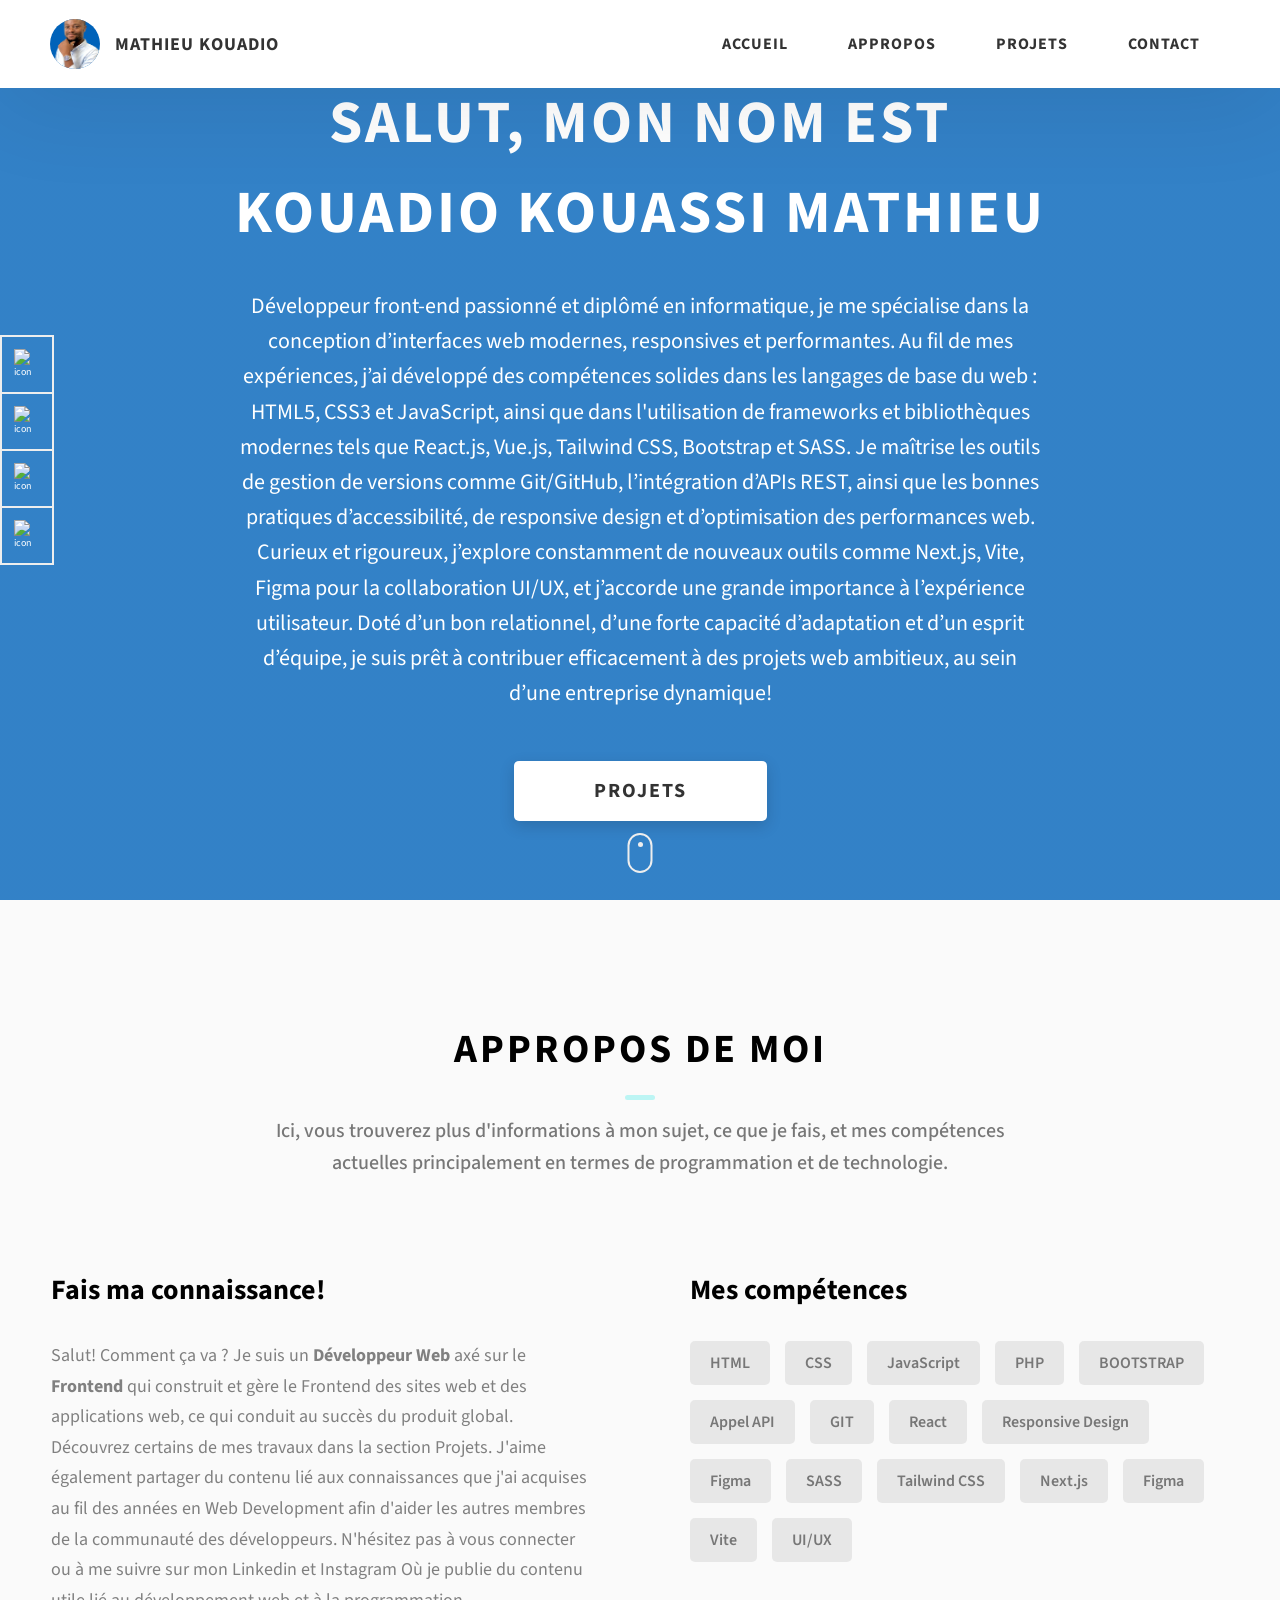
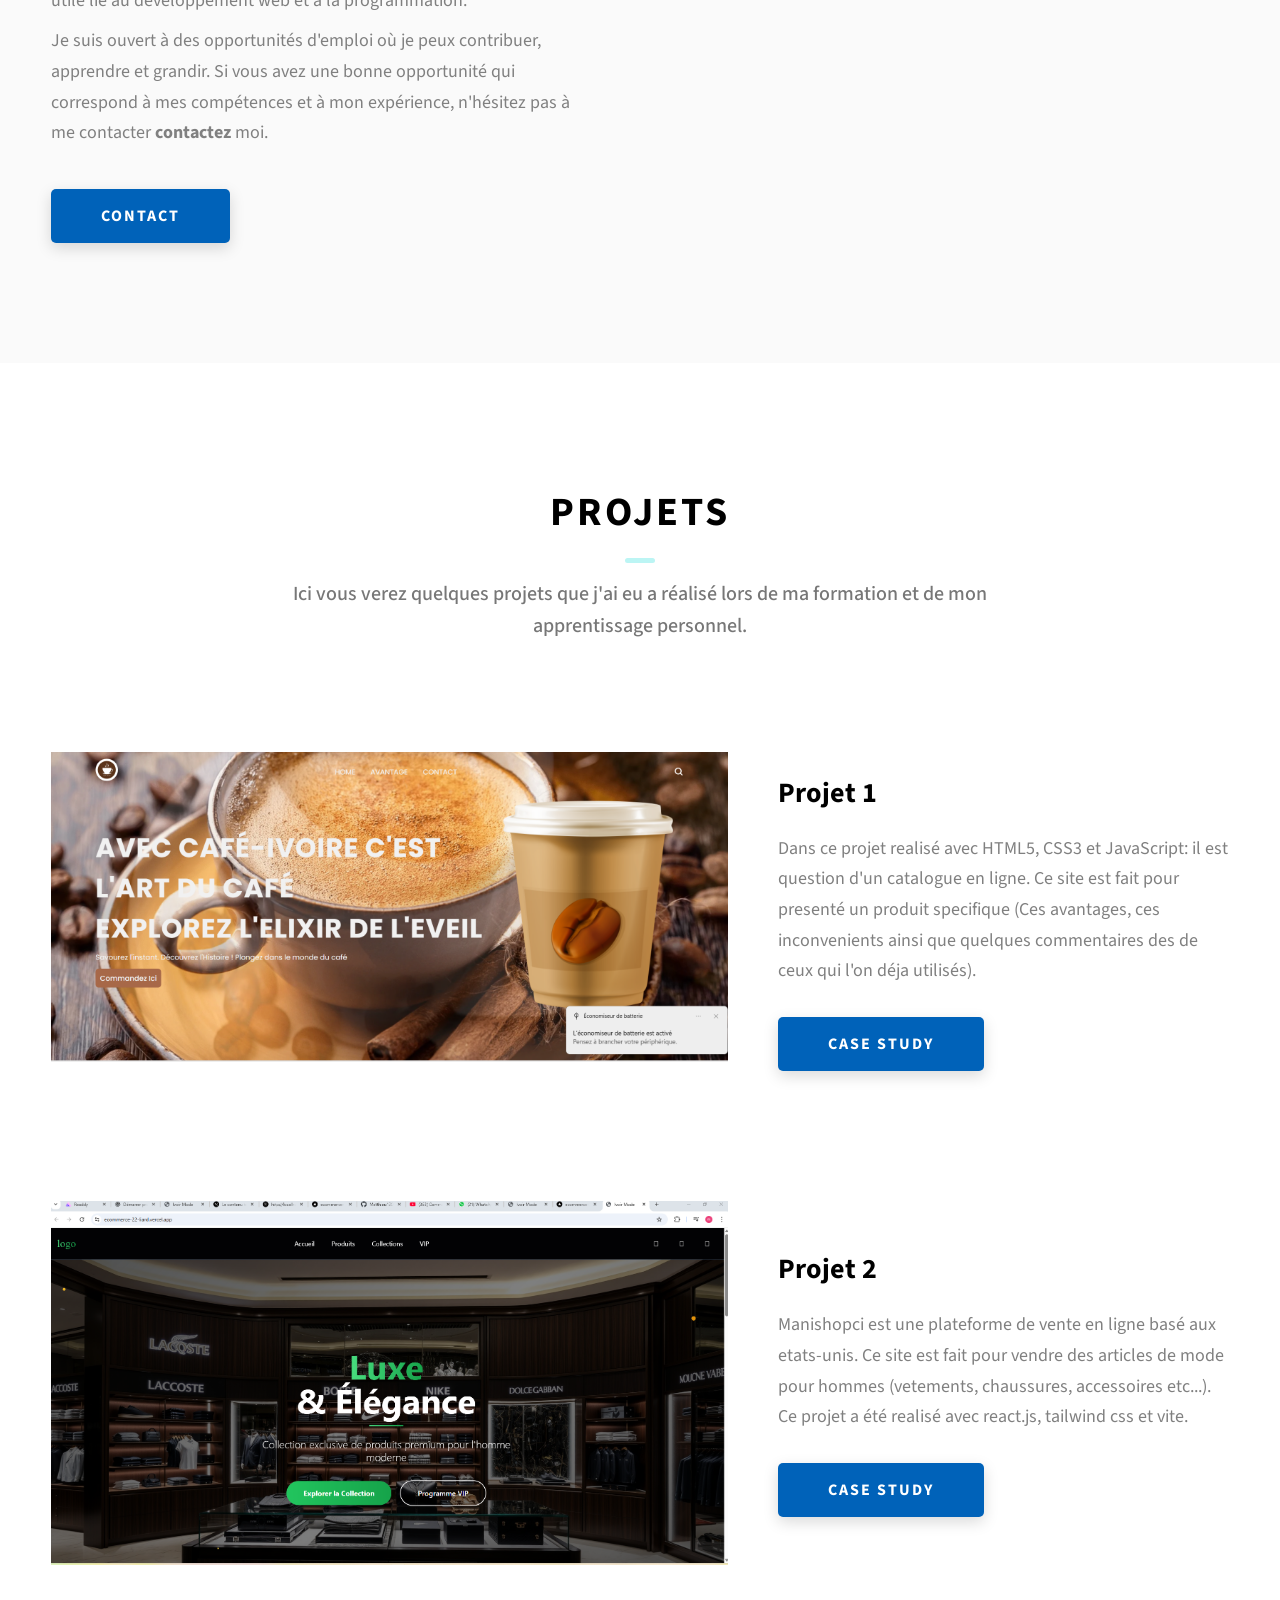
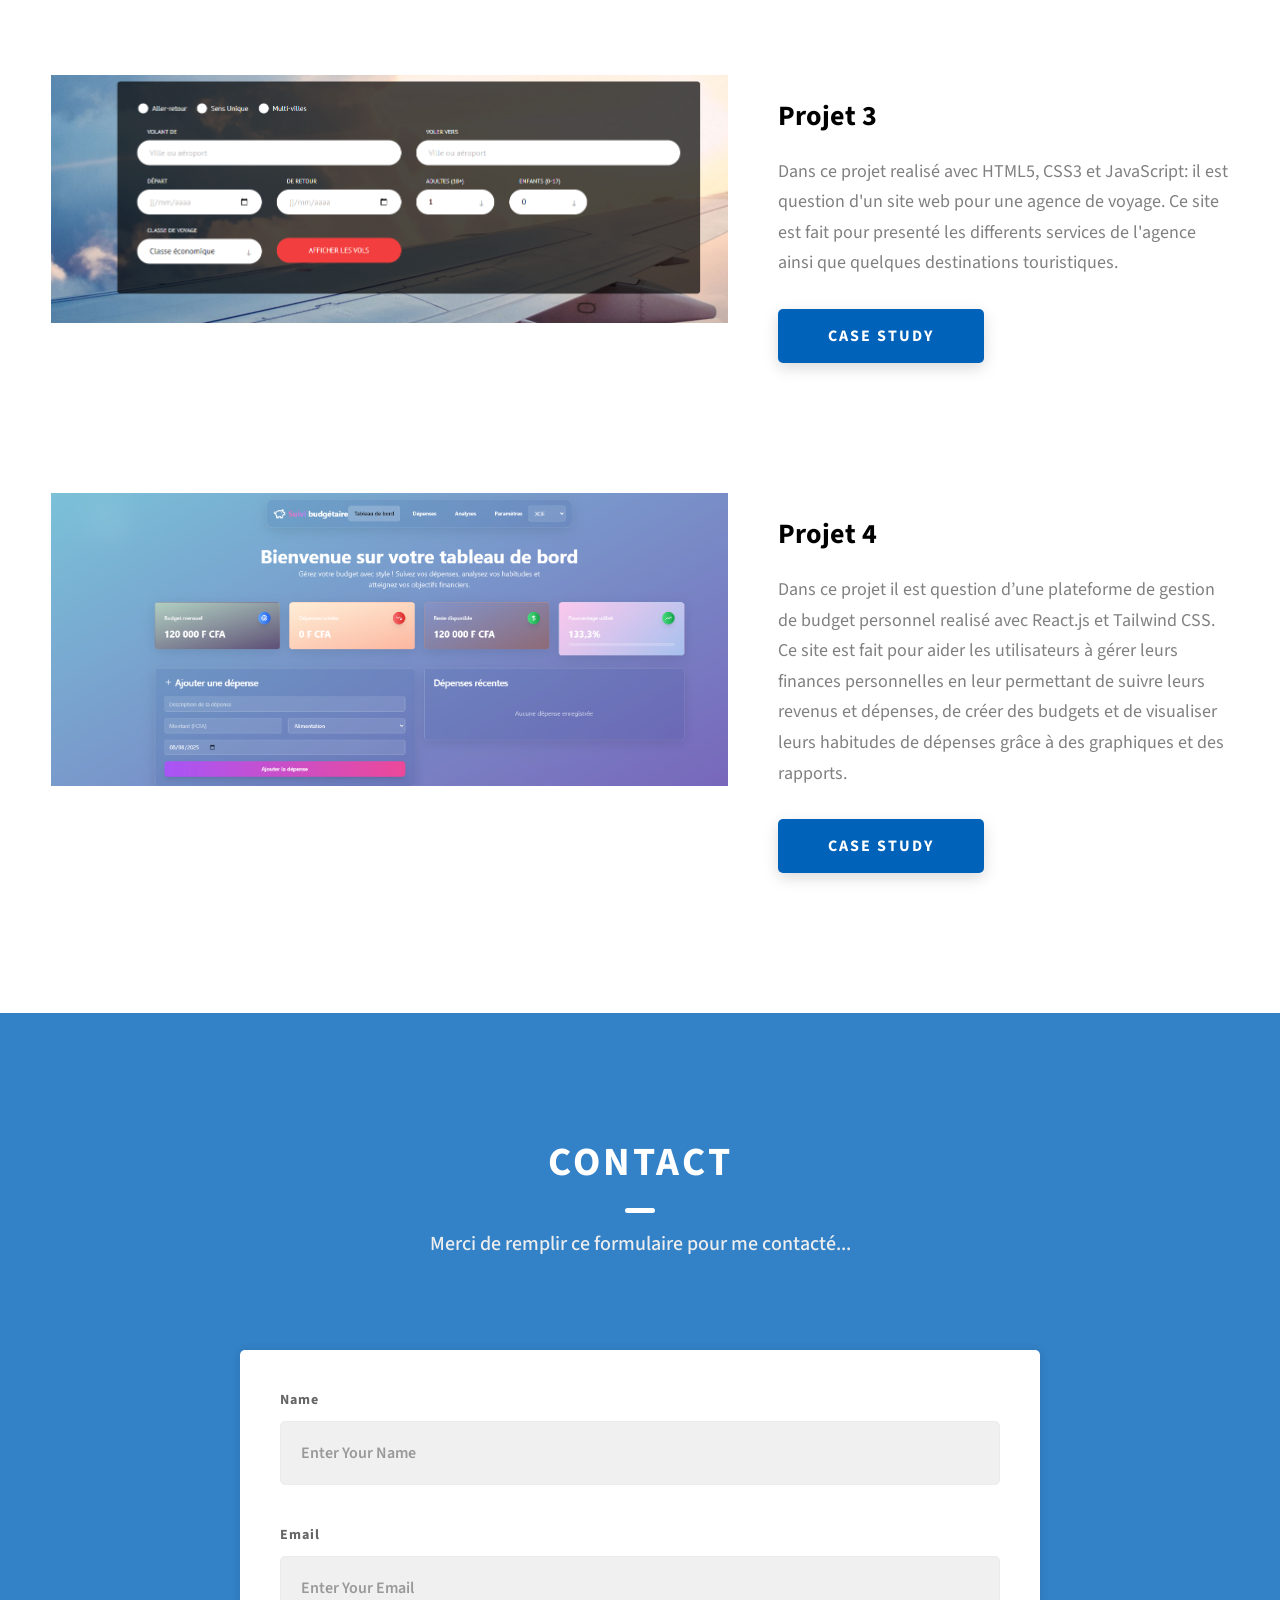
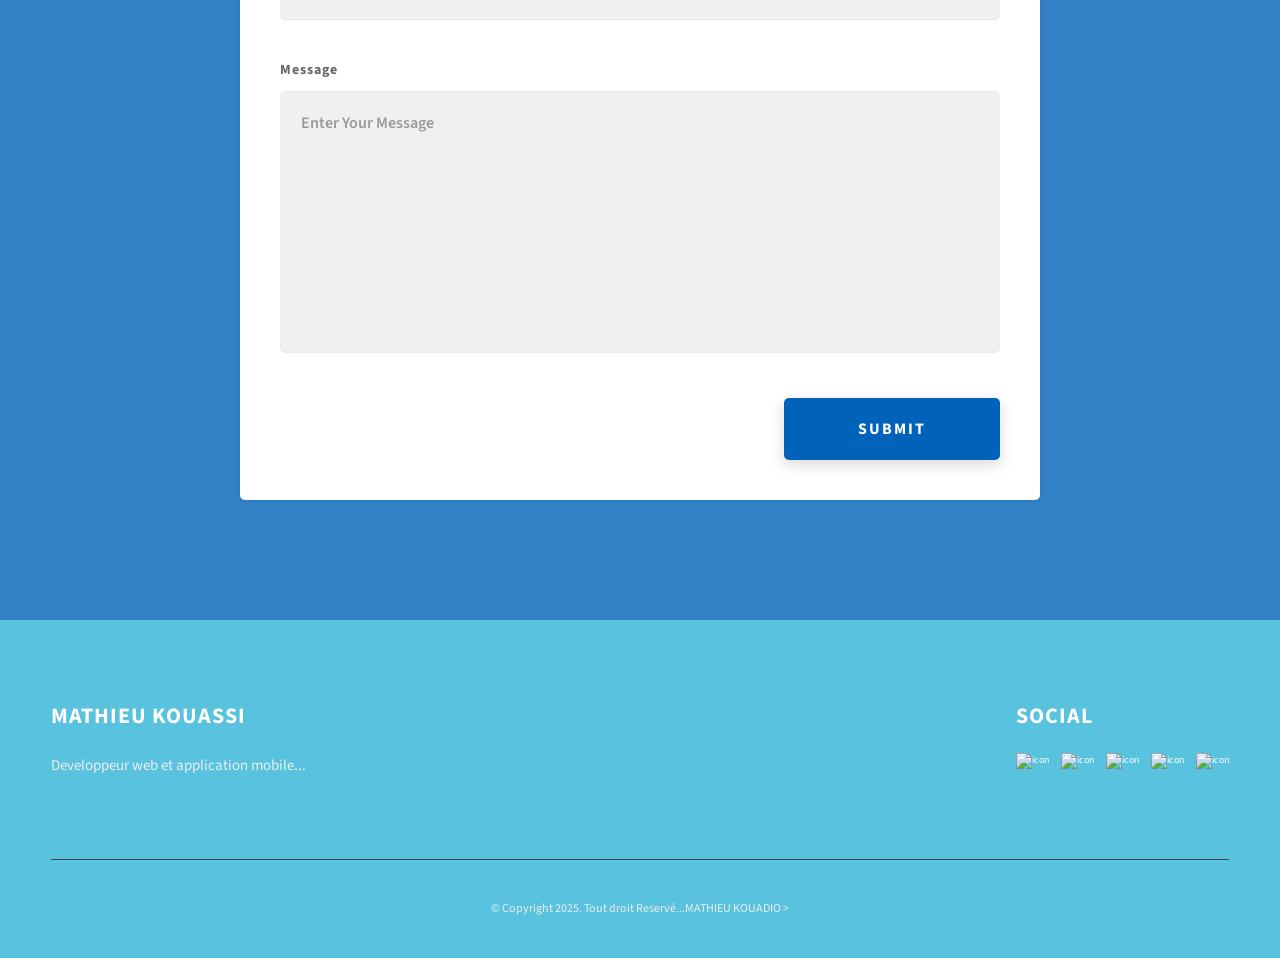
==== index.html @ bdaa878e "ajout de nouvelles images et modification du contenu des projets et du footer" ====
<!DOCTYPE html>
<html lang="en">
  <head>
    <meta charset="UTF-8" />
    <meta name="viewport" content="width=device-width, initial-scale=1.0" />
    <meta http-equiv="X-UA-Compatible" content="ie=edge" />
    <title>Mathieu Kouadio</title>
    <meta name="description" content="Portfolio Template for Developer" />

    <link rel="stylesheet" href="css/style.css" />

    <link rel="preconnect" href="https://fonts.googleapis.com" />
    <link rel="preconnect" href="https://fonts.gstatic.com" crossorigin />
    <link
      href="https://fonts.googleapis.com/css2?family=Source+Sans+Pro:wght@400;600;700;900&display=swap"
      rel="stylesheet"
    />
  </head>
  <body>
    <header class="header">
      <div class="header__content">
        <div class="header__logo-container">
          <div class="header__logo-img-cont">
            <img
              src="./assets/png/Mk.png"
              alt="Ram Maheshwari Logo Image"
              class="header__logo-img"
            />
          </div>
          <span class="header__logo-sub">Mathieu Kouadio</span>
        </div>
        <div class="header__main">
          <ul class="header__links">
            <li class="header__link-wrapper">
              <a href="./index.html" class="header__link"> Accueil </a>
            </li>
            <li class="header__link-wrapper">
              <a href="./index.html#about" class="header__link">Appropos </a>
            </li>
            <li class="header__link-wrapper">
              <a href="./index.html#projects" class="header__link"> Projets </a>
            </li>
            <li class="header__link-wrapper">
              <a href="./index.html#contact" class="header__link"> Contact </a>
            </li>
          </ul>
          <div class="header__main-ham-menu-cont">
            <img
              src="./assets/svg/ham-menu.svg"
              alt="hamburger menu"
              class="header__main-ham-menu"
            />
            <img
              src="./assets/svg/ham-menu-close.svg"
              alt="hamburger menu close"
              class="header__main-ham-menu-close d-none"
            />
          </div>
        </div>
      </div>
      <div class="header__sm-menu">
        <div class="header__sm-menu-content">
          <ul class="header__sm-menu-links">
            <li class="header__sm-menu-link">
              <a href="./index.html"> Accueil </a>
            </li>

            <li class="header__sm-menu-link">
              <a href="./index.html#about"> Appropos </a>
            </li>

            <li class="header__sm-menu-link">
              <a href="./index.html#projects"> Projets </a>
            </li>

            <li class="header__sm-menu-link">
              <a href="./index.html#contact"> Contact </a>
            </li>
          </ul>
        </div>
      </div>
    </header>
    <section class="home-hero">
      <div class="home-hero__content">
        <h1 class="heading-primary">
          Salut, mon nom est Kouadio Kouassi Mathieu
        </h1>
        <div class="home-hero__info">
          <p class="text-primary">
            Développeur front-end passionné et diplômé en informatique, je me
            spécialise dans la conception d’interfaces web modernes, responsives
            et performantes. Au fil de mes expériences, j’ai développé des
            compétences solides dans les langages de base du web : HTML5, CSS3
            et JavaScript, ainsi que dans l'utilisation de frameworks et
            bibliothèques modernes tels que React.js, Vue.js, Tailwind CSS,
            Bootstrap et SASS. Je maîtrise les outils de gestion de versions
            comme Git/GitHub, l’intégration d’APIs REST, ainsi que les bonnes
            pratiques d’accessibilité, de responsive design et d’optimisation
            des performances web. Curieux et rigoureux, j’explore constamment de
            nouveaux outils comme Next.js, Vite, Figma pour la collaboration
            UI/UX, et j’accorde une grande importance à l’expérience
            utilisateur. Doté d’un bon relationnel, d’une forte capacité
            d’adaptation et d’un esprit d’équipe, je suis prêt à contribuer
            efficacement à des projets web ambitieux, au sein d’une entreprise
            dynamique!
          </p>
        </div>
        <div class="home-hero__cta">
          <a href="./#projects" class="btn btn--bg">Projets</a>
        </div>
      </div>
      <!-- Partie compte réseau social -->
      <div class="home-hero__socials">
        <div class="home-hero__social">
          <a
            href="https://www.linkedin.com/in/mathieu-adou-035537237/"
            class="home-hero__social-icon-link"
          >
            <img
              src="./assets/png/linkedin-ico.png"
              alt="icon"
              class="home-hero__social-icon"
            />
          </a>
        </div>
        <div class="home-hero__social">
          <a
            href="https://github.com/Matthieu1205"
            class="home-hero__social-icon-link"
          >
            <img
              src="./assets/png/github-ico.png"
              alt="icon"
              class="home-hero__social-icon"
            />
          </a>
        </div>
        <div class="home-hero__social">
          <a
            href="http://www.youtube.com/@mathieuadou7737"
            class="home-hero__social-icon-link"
          >
            <img
              src="./assets/png/yt-ico.png"
              alt="icon"
              class="home-hero__social-icon"
            />
          </a>
        </div>
        <div class="home-hero__social">
          <a
            href="#"
            class="home-hero__social-icon-link home-hero__social-icon-link--bd-none"
          >
            <img
              src="./assets/png/insta-ico.png"
              alt="icon"
              class="home-hero__social-icon"
            />
          </a>
        </div>
      </div>
      <div class="home-hero__mouse-scroll-cont">
        <div class="mouse"></div>
      </div>
    </section>
    <section id="about" class="about sec-pad">
      <div class="main-container">
        <h2 class="heading heading-sec heading-sec__mb-med">
          <span class="heading-sec__main">Appropos de moi</span>
          <span class="heading-sec__sub">
            Ici, vous trouverez plus d'informations à mon sujet, ce que je fais,
            et mes compétences actuelles principalement en termes de
            programmation et de technologie.
          </span>
        </h2>
        <div class="about__content">
          <div class="about__content-main">
            <h3 class="about__content-title">Fais ma connaissance!</h3>
            <div class="about__content-details">
              <p class="about__content-details-para">
                Salut! Comment ça va ? Je suis un
                <strong>Développeur Web</strong> axé sur le
                <strong>Frontend</strong> qui construit et gère le Frontend des
                sites web et des applications web, ce qui conduit au succès du
                produit global. Découvrez certains de mes travaux dans la
                section Projets. J'aime également partager du contenu lié aux
                connaissances que j'ai acquises au fil des années en Web
                Development afin d'aider les autres membres de la communauté des
                développeurs. N'hésitez pas à vous connecter ou à me suivre sur
                mon Linkedin et Instagram Où je publie du contenu utile lié au
                développement web et à la programmation.
              </p>
              <p class="about__content-details-para">
                Je suis ouvert à des opportunités d'emploi où je peux
                contribuer, apprendre et grandir. Si vous avez une bonne
                opportunité qui correspond à mes compétences et à mon
                expérience, n'hésitez pas à me contacter
                <strong>contactez</strong> moi.
              </p>
            </div>
            <a href="./#contact" class="btn btn--med btn--theme dynamicBgClr"
              >Contact</a
            >
          </div>
          <div class="about__content-skills">
            <h3 class="about__content-title">Mes compétences</h3>
            <div class="skills">
              <div class="skills__skill">HTML</div>
              <div class="skills__skill">CSS</div>
              <div class="skills__skill">JavaScript</div>
              <div class="skills__skill">PHP</div>
              <div class="skills__skill">BOOTSTRAP</div>
              <div class="skills__skill">Appel API</div>
              <div class="skills__skill">GIT</div>
              <div class="skills__skill">React</div>
              <div class="skills__skill">Responsive Design</div>
              <div class="skills__skill">Figma</div>
              <div class="skills__skill">SASS</div>
              <div class="skills__skill">Tailwind CSS</div>
              <div class="skills__skill">Next.js</div>
              <div class="skills__skill">Figma</div>
              <div class="skills__skill">Vite</div>
              <div class="skills__skill">UI/UX</div>
            </div>
          </div>
        </div>
      </div>
    </section>
    <section id="projects" class="projects sec-pad">
      <div class="main-container">
        <h2 class="heading heading-sec heading-sec__mb-bg">
          <span class="heading-sec__main">Projets</span>
          <span class="heading-sec__sub">
            Ici vous verez quelques projets que j'ai eu a réalisé lors de ma
            formation et de mon <br />
            apprentissage personnel.
          </span>
        </h2>

        <div class="projects__content">
          <div class="projects__row">
            <div class="projects__row-img-cont">
              <img
                src="./assets/jpeg/img2.jpeg.png"
                alt="Software Screenshot"
                class="projects__row-img"
                loading="lazy"
              />
            </div>
            <div class="projects__row-content">
              <h3 class="projects__row-content-title">Projet 1</h3>
              <p class="projects__row-content-desc">
                Dans ce projet realisé avec HTML5, CSS3 et JavaScript: il est
                question d'un catalogue en ligne. Ce site est fait pour presenté
                un produit specifique (Ces avantages, ces inconvenients ainsi
                que quelques commentaires des de ceux qui l'on déja utilisés).
              </p>
              <a
                href="./project-1.html"
                class="btn btn--med btn--theme dynamicBgClr"
                target="_blank"
                >Case Study</a
              >
            </div>
          </div>
          <div class="projects__row">
            <div class="projects__row-img-cont">
              <img
                src="./assets/jpeg/img4.jpeg.png"
                alt="Software Screenshot"
                class="projects__row-img"
                loading="lazy"
              />
            </div>
            <div class="projects__row-content">
              <h3 class="projects__row-content-title">Projet 2</h3>
              <p class="projects__row-content-desc">
                Manishopci est une plateforme de vente en ligne basé aux
                etats-unis. Ce site est fait pour vendre des articles de mode
                pour hommes (vetements, chaussures, accessoires etc...). Ce
                projet a été realisé avec react.js, tailwind css et vite.
              </p>
              <a
                href="./project-2.html"
                class="btn btn--med btn--theme dynamicBgClr"
                target="_blank"
                >Case Study</a
              >
            </div>
          </div>
          <div class="projects__row">
            <div class="projects__row-img-cont">
              <img
                src="./assets/jpeg/img6.jpeg.png"
                alt="Software Screenshot"
                class="projects__row-img"
                loading="lazy"
              />
            </div>
            <div class="projects__row-content">
              <h3 class="projects__row-content-title">Projet 3</h3>
              <p class="projects__row-content-desc">
                Dans ce projet realisé avec HTML5, CSS3 et JavaScript: il est
                question d'un site web pour une agence de voyage. Ce site est
                fait pour presenté les differents services de l'agence ainsi que
                quelques destinations touristiques.
              </p>
              <a
                href="./project-3.html"
                class="btn btn--med btn--theme dynamicBgClr"
                target="_blank"
                >Case Study</a
              >
            </div>
          </div>
          <div class="projects__row">
            <div class="projects__row-img-cont">
              <img
                src="./assets/jpeg/img3.jpeg.png"
                alt="Software Screenshot"
                class="projects__row-img"
                loading="lazy"
              />
            </div>
            <div class="projects__row-content">
              <h3 class="projects__row-content-title">Projet 4</h3>
              <p class="projects__row-content-desc">
                Dans ce projet il est question d’une plateforme de gestion de
                budget personnel realisé avec React.js et Tailwind CSS. Ce site
                est fait pour aider les utilisateurs à gérer leurs finances
                personnelles en leur permettant de suivre leurs revenus et
                dépenses, de créer des budgets et de visualiser leurs habitudes
                de dépenses grâce à des graphiques et des rapports.
              </p>
              <a
                href="./project-3.html"
                class="btn btn--med btn--theme dynamicBgClr"
                target="_blank"
                >Case Study</a
              >
            </div>
          </div>
        </div>
      </div>
    </section>
    <section id="contact" class="contact sec-pad dynamicBg">
      <div class="main-container">
        <h2 class="heading heading-sec heading-sec__mb-med">
          <span class="heading-sec__main heading-sec__main--lt">Contact</span>
          <span class="heading-sec__sub heading-sec__sub--lt">
            Merci de remplir ce formulaire pour me contacté...
          </span>
        </h2>
        <div class="contact__form-container">
          <form action="#" class="contact__form">
            <div class="contact__form-field">
              <label class="contact__form-label" for="name">Name</label>
              <input
                required
                placeholder="Enter Your Name"
                type="text"
                class="contact__form-input"
                name="name"
                id="name"
              />
            </div>
            <div class="contact__form-field">
              <label class="contact__form-label" for="email">Email</label>
              <input
                required
                placeholder="Enter Your Email"
                type="text"
                class="contact__form-input"
                name="email"
                id="email"
              />
            </div>
            <div class="contact__form-field">
              <label class="contact__form-label" for="message">Message</label>
              <textarea
                required
                cols="30"
                rows="10"
                class="contact__form-input"
                placeholder="Enter Your Message"
                name="message"
                id="message"
              ></textarea>
            </div>
            <button type="submit" class="btn btn--theme contact__btn">
              Submit
            </button>
          </form>
        </div>
      </div>
    </section>
    <footer class="main-footer">
      <div class="main-container">
        <div class="main-footer__upper">
          <div class="main-footer__row main-footer__row-1">
            <h2 class="heading heading-sm main-footer__heading-sm">
              <span>Social</span>
            </h2>
            <div class="main-footer__social-cont">
              <a
                target="_blank"
                rel="noreferrer"
                href="https://www.linkedin.com/in/mathieu-adou-035537237/"
              >
                <img
                  class="main-footer__icon"
                  src="./assets/png/linkedin-ico.png"
                  alt="icon"
                />
              </a>
              <a
                target="_blank"
                rel="noreferrer"
                href="https://github.com/Matthieu1205"
              >
                <img
                  class="main-footer__icon"
                  src="./assets/png/github-ico.png"
                  alt="icon"
                />
              </a>
              <a target="_blank" rel="noreferrer" href="#">
                <img
                  class="main-footer__icon"
                  src="./assets/png/twitter-ico.png"
                  alt="icon"
                />
              </a>
              <a target="_blank" rel="noreferrer" href="#">
                <img
                  class="main-footer__icon"
                  src="./assets/png/yt-ico.png"
                  alt="icon"
                />
              </a>
              <a target="_blank" rel="noreferrer" href="#">
                <img
                  class="main-footer__icon main-footer__icon--mr-none"
                  src="./assets/png/insta-ico.png"
                  alt="icon"
                />
              </a>
            </div>
          </div>
          <div class="main-footer__row main-footer__row-2">
            <h4 class="heading heading-sm text-lt">Mathieu Kouassi</h4>
            <p class="main-footer__short-desc">
              Developpeur web et application mobile...
            </p>
          </div>
        </div>

        <!-- If you give me some credit or shoutout here by linking to my website, then it will be a big thing for me and will help me a lot :) -->
        <div class="main-footer__lower">
          &copy; Copyright 2025. Tout droit Reservé...MATHIEU KOUADIO >
        </div>
      </div>
    </footer>

    <script src="./index.js"></script>
  </body>
</html>
---- css/style.css ----
/*
0 - 600px:      Phone
600 - 900px:    Tablet portrait
900 - 1200px:   Tablet landscape
[1200 - 1800] is where our normal styles apply
1800px + :      Big desktop
$breakpoint arguement choices:
- phone
- tab-port
- tab-land
- big-desktop

Inside media queries 1em is always 16px i.e 1em = 16px at every screen size only inside media queries
*/
*,
*::after,
*::before {
  margin: 0;
  padding: 0;
  box-sizing: inherit;
  font-family: inherit;
}

html {
  font-size: 62.5%;
  scroll-behavior: smooth;
}
@media only screen and (max-width: 75em) {
  html {
    font-size: 59%;
  }
}
@media only screen and (max-width: 56.25em) {
  html {
    font-size: 56%;
  }
}
@media only screen and (min-width: 112.5em) {
  html {
    font-size: 65%;
  }
}

body {
  box-sizing: border-box;
  position: relative;
  line-height: 1.5;
  font-family: sans-serif;
  overflow-x: hidden;
  overflow-y: scroll;
  font-family: "Source Sans Pro", sans-serif;
}

a {
  text-decoration: none;
  color: inherit;
}

li {
  list-style: none;
}

input:focus,
button:focus,
a:focus,
textarea:focus {
  outline: none;
}

button {
  border: none;
  cursor: pointer;
}

textarea {
  resize: none;
}

.heading-primary {
  font-size: 6rem;
  text-transform: uppercase;
  letter-spacing: 3px;
  text-align: center;
}
@media only screen and (max-width: 37.5em) {
  .heading-primary {
    font-size: 4.5rem;
  }
}

.heading-sec__mb-bg {
  margin-bottom: 11rem;
}
@media only screen and (max-width: 56.25em) {
  .heading-sec__mb-bg {
    margin-bottom: 8rem;
  }
}

.heading-sec__mb-med {
  margin-bottom: 9rem;
}
@media only screen and (max-width: 56.25em) {
  .heading-sec__mb-med {
    margin-bottom: 8rem;
  }
}

.heading-sec__main {
  display: block;
  font-size: 4rem;
  text-transform: uppercase;
  letter-spacing: 1px;
  letter-spacing: 3px;
  text-align: center;
  margin-bottom: 3.5rem;
  position: relative;
}
.heading-sec__main--lt {
  color: #fff;
}
.heading-sec__main--lt::after {
  content: "";
  background: #fff !important;
}
.heading-sec__main::after {
  content: "";
  position: absolute;
  top: calc(100% + 1.5rem);
  height: 5px;
  width: 3rem;
  background: #bcf5f4;
  left: 50%;
  transform: translateX(-50%);
  border-radius: 5px;
}
@media only screen and (max-width: 37.5em) {
  .heading-sec__main::after {
    top: calc(100% + 1.2rem);
  }
}

.heading-sec__sub {
  display: block;
  text-align: center;
  color: #777;
  font-size: 2rem;
  font-weight: 500;
  max-width: 80rem;
  margin: auto;
  line-height: 1.6;
}
@media only screen and (max-width: 37.5em) {
  .heading-sec__sub {
    font-size: 1.8rem;
  }
}
.heading-sec__sub--lt {
  color: #eee;
}

.heading-sm {
  font-size: 2.2rem;
  text-transform: uppercase;
  letter-spacing: 1px;
}

.main-container {
  max-width: 120rem;
  margin: auto;
  width: 92%;
}

.btn {
  background: #fff;
  color: #333;
  text-transform: uppercase;
  letter-spacing: 2px;
  display: inline-block;
  font-weight: 700;
  border-radius: 5px;
  box-shadow: 0 5px 15px 0 rgba(0, 0, 0, 0.15);
  transition: transform 0.3s;
}
.btn:hover {
  transform: translateY(-3px);
}
.btn--bg {
  padding: 1.5rem 8rem;
  font-size: 2rem;
}
.btn--med {
  padding: 1.5rem 5rem;
  font-size: 1.6rem;
}
.btn--theme {
  background: #0062b9;
  color: #fff;
}
.btn--theme-inv {
  color: #0062b9;
  background: #fff;
  border: 2px solid #0062b9;
  box-shadow: none;
  padding: calc(1.5rem - 2px) calc(5rem - 2px);
}

.sec-pad {
  padding: 12rem 0;
}
@media only screen and (max-width: 56.25em) {
  .sec-pad {
    padding: 8rem 0;
  }
}

.text-primary {
  color: #fff;
  font-size: 2.2rem;
  text-align: center;
  width: 100%;
  line-height: 1.6;
}
@media only screen and (max-width: 37.5em) {
  .text-primary {
    font-size: 2rem;
  }
}

.d-none {
  display: none;
}

.home-hero {
  color: #fff;
  background: linear-gradient(
      to right,
      rgba(0, 98, 185, 0.8),
      rgba(0, 98, 185, 0.8)
    ),
    url(../../assets/svg/common-bg.svg);
  background-position: center;
  height: 100vh;
  min-height: 80rem;
  max-height: 120rem;
  position: relative;
}
@media only screen and (max-width: 37.5em) {
  .home-hero {
    height: unset;
    min-height: unset;
  }
}
.home-hero__socials {
  position: absolute;
  top: 50%;
  border: 2px solid #eee;
  border-left: 2px solid #eee;
  transform: translateY(-50%);
}
@media only screen and (max-width: 56.25em) {
  .home-hero__socials {
    display: none;
  }
}
.home-hero__mouse-scroll-cont {
  position: absolute;
  bottom: 3%;
  left: 50%;
  transform: translateX(-50%);
}
@media only screen and (max-width: 37.5em) {
  .home-hero__mouse-scroll-cont {
    display: none;
  }
}
.home-hero__social {
  width: 5rem;
}
.home-hero__social-icon-link {
  width: 100%;
  display: block;
  padding: 1.2rem;
  border-bottom: 2px solid #eee;
  transition: background 0.3s;
}
.home-hero__social-icon-link:hover {
  background: rgba(255, 255, 255, 0.1);
}
.home-hero__social-icon-link--bd-none {
  border-bottom: 0;
}
.home-hero__social-icon {
  width: 100%;
}
.home-hero__content {
  position: absolute;
  top: 50%;
  left: 50%;
  transform: translate(-50%, -50%);
  max-width: 90rem;
  width: 92%;
}
@media only screen and (max-width: 37.5em) {
  .home-hero__content {
    padding: 19rem 0 13rem 0;
    margin: auto;
    position: static;
    transform: translate(0, 0);
  }
}
.home-hero__info {
  margin: 3rem auto 0 auto;
  max-width: 80rem;
}
.home-hero__cta {
  margin-top: 5rem;
  text-align: center;
}

.about {
  background: #fafafa;
}
.about__content {
  display: grid;
  grid-template-columns: 1fr 1fr;
  grid-gap: 10rem;
}
@media only screen and (max-width: 56.25em) {
  .about__content {
    grid-template-columns: 1fr;
    grid-gap: 8rem;
  }
}
.about__content-title {
  font-weight: 700;
  font-size: 2.8rem;
  margin-bottom: 3rem;
}
@media only screen and (max-width: 37.5em) {
  .about__content-title {
    font-size: 2.4rem;
  }
}
.about__content-details-para {
  font-size: 1.8rem;
  color: grey;
  max-width: 60rem;
  line-height: 1.7;
  margin-bottom: 1rem;
}
.about__content-details-para--hl {
  font-weight: 700;
  margin: 0 3px;
}
.about__content-details-para:last-child {
  margin-bottom: 4rem;
}

.projects__row {
  display: grid;
  grid-template-columns: 1.5fr 1fr;
  grid-gap: 5rem;
  margin-bottom: 11rem;
}
@media only screen and (max-width: 56.25em) {
  .projects__row {
    grid-template-columns: 1fr;
    grid-gap: 2rem;
    margin-bottom: 8rem;
  }
}
@media only screen and (max-width: 56.25em) {
  .projects__row {
    text-align: center;
  }
}
.projects__row:last-child {
  margin-bottom: 0;
}
.projects__row-img-cont {
  overflow: hidden;
}
.projects__row-img {
  width: 100%;
  display: block;
  object-fit: cover;
}
.projects__row-content {
  padding: 2rem 0;
  display: flex;
  justify-content: center;
  flex-direction: column;
  align-items: flex-start;
}
@media only screen and (max-width: 56.25em) {
  .projects__row-content {
    align-items: center;
  }
}
.projects__row-content-title {
  font-weight: 700;
  font-size: 2.8rem;
  margin-bottom: 2rem;
}
@media only screen and (max-width: 37.5em) {
  .projects__row-content-title {
    font-size: 2.4rem;
  }
}
.projects__row-content-desc {
  font-size: 1.8rem;
  color: grey;
  max-width: 60rem;
  line-height: 1.7;
  margin-bottom: 3rem;
}
@media only screen and (max-width: 37.5em) {
  .projects__row-content-desc {
    font-size: 1.7rem;
  }
}

.contact {
  background: linear-gradient(
      to right,
      rgba(0, 98, 185, 0.8),
      rgba(0, 98, 185, 0.8)
    ),
    url(../../assets/svg/common-bg.svg);
  background-size: cover;
  background-position: center;
}
.contact__form-container {
  box-shadow: 0 0 10px rgba(0, 0, 0, 0.1);
  background: white;
  padding: 4rem;
  margin-top: 6rem;
  max-width: 80rem;
  text-align: right;
  width: 95%;
  border-radius: 5px;
  margin: 5rem auto 0 auto;
}
@media only screen and (max-width: 37.5em) {
  .contact__form-container {
    padding: 3rem;
  }
}
.contact__form-field {
  margin-bottom: 4rem;
}
@media only screen and (max-width: 37.5em) {
  .contact__form-field {
    margin-bottom: 3rem;
  }
}
.contact__form-label {
  color: #666;
  font-size: 1.4rem;
  letter-spacing: 1px;
  font-weight: 700;
  margin-bottom: 1rem;
  display: block;
  text-align: left;
}
.contact__form-input {
  color: #333;
  padding: 2rem;
  width: 100%;
  border: 1px solid #ebebeb;
  font-size: 1.6rem;
  letter-spacing: 0px;
  background: #f0f0f0;
  border-radius: 5px;
  font-weight: 600;
  /* Code for Modern Browsers */
  /* Code for WebKit, Blink, Edge */
  /* Code for Internet Explorer 10-11 */
  /* Code for Microsoft Edge */
  /* Code for Mozilla Firefox 4 to 18 */
  /* Code for Mozilla Firefox 19+ */
}
.contact__form-input::placeholder {
  color: #999;
  font-weight: 600;
  font-size: 1.6rem;
}
.contact__form-input::-webkit-input-placeholder {
  color: #999;
  font-weight: 600;
  font-size: 1.6rem;
}
.contact__form-input:-ms-input-placeholder {
  color: #999;
  font-weight: 600;
  font-size: 1.6rem;
}
.contact__form-input::-ms-input-placeholder {
  color: #999;
  font-weight: 600;
  font-size: 1.6rem;
}
.contact__form-input:-moz-placeholder {
  opacity: 1;
  color: #999;
  font-weight: 600;
  font-size: 1.6rem;
}
.contact__form-input::-moz-placeholder {
  opacity: 1;
  color: #999;
  font-weight: 600;
  font-size: 1.6rem;
}
.contact__btn {
  width: 30%;
  padding: 2rem 4rem;
  font-size: 1.6rem;
}
@media only screen and (max-width: 37.5em) {
  .contact__btn {
    width: 100%;
  }
}

.project-cs-hero {
  color: #fff;
  background: linear-gradient(
      to right,
      rgba(0, 98, 185, 0.8),
      rgba(0, 98, 185, 0.8)
    ),
    url(../../assets/svg/common-bg.svg);
  background-size: cover;
  background-position: center;
  position: relative;
}
@media only screen and (max-width: 37.5em) {
  .project-cs-hero {
    height: unset;
    min-height: unset;
  }
}
.project-cs-hero__content {
  padding: 25rem 0 17rem 0;
  max-width: 90rem;
  width: 92%;
  margin: auto;
}
@media only screen and (max-width: 37.5em) {
  .project-cs-hero__content {
    padding: 19rem 0 13rem 0;
    margin: auto;
    position: static;
    transform: translate(0, 0);
  }
}
.project-cs-hero__info {
  margin: 3rem auto 0 auto;
  max-width: 80rem;
}
.project-cs-hero__cta {
  margin-top: 5rem;
  text-align: center;
}

.project-details__content {
  padding: 8rem 0;
  max-width: 90rem;
  margin: auto;
}
.project-details__content-title {
  font-weight: 700;
  font-size: 2.8rem;
  margin-bottom: 3rem;
}
@media only screen and (max-width: 37.5em) {
  .project-details__content-title {
    font-size: 2.4rem;
  }
}

.project-details__showcase-img-cont {
  width: 100%;
  margin-bottom: 6rem;
}

.project-details__showcase-img {
  width: 100%;
}

.project-details__content-main {
  width: 100%;
  max-width: 70rem;
  margin: auto;
}

.project-details__desc {
  margin: 0 0 7rem 0;
}
.project-details__desc-para {
  font-size: 1.8rem;
  line-height: 1.7;
  color: grey;
  margin-bottom: 2rem;
}

.project-details__tools-used {
  margin: 0 0 7rem 0;
}
.project-details__tools-used-list {
  display: flex;
  flex-wrap: wrap;
}
.project-details__tools-used-item {
  padding: 1rem 2rem;
  margin-bottom: 1.5rem;
  margin-right: 1.5rem;
  font-size: 1.6rem;
  background: rgba(153, 153, 153, 0.2);
  border-radius: 5px;
  font-weight: 600;
  color: #777;
}

.project-details__links {
  margin: 0 0;
}
.project-details__links-btn {
  margin-right: 2rem;
}
@media only screen and (max-width: 37.5em) {
  .project-details__links-btn {
    margin-right: 0;
    width: 70%;
    margin-bottom: 2rem;
    text-align: center;
  }
}
.project-details__links-btn:last-child {
  margin: 0;
}
@media only screen and (max-width: 37.5em) {
  .project-details__links-btn:last-child {
    margin: 0;
  }
}

.header {
  position: fixed;
  width: 100%;
  z-index: 1000;
  background: #000;
  background: #fff;
  box-shadow: 0 10px 100px rgba(0, 0, 0, 0.1);
}
.header__content {
  display: flex;
  align-items: center;
  justify-content: space-between;
  padding: 1rem 5rem;
}
@media only screen and (max-width: 56.25em) {
  .header__content {
    padding: 0 2rem;
  }
}
.header__logo-container {
  display: flex;
  align-items: center;
  cursor: pointer;
  color: #333;
  transition: color 0.3s;
}
.header__logo-container:hover {
  color: #0062b9;
}
.header__logo-img-cont {
  width: 5rem;
  height: 5rem;
  border-radius: 50px;
  overflow: hidden;
  margin-right: 1.5rem;
  background: #0062b9;
}
@media only screen and (max-width: 56.25em) {
  .header__logo-img-cont {
    width: 4.5rem;
    height: 4.5rem;
    margin-right: 1.2rem;
  }
}
.header__logo-img {
  width: 100%;
  height: 100%;
  object-fit: cover;
  object-position: center;
  display: block;
}
.header__logo-sub {
  font-size: 1.8rem;
  text-transform: uppercase;
  font-weight: 700;
  letter-spacing: 1px;
}
.header__links {
  display: flex;
}
@media only screen and (max-width: 37.5em) {
  .header__links {
    display: none;
  }
}
.header__link {
  padding: 2.2rem 3rem;
  display: inline-block;
  font-size: 1.6rem;
  color: #333;
  text-transform: uppercase;
  letter-spacing: 1px;
  font-weight: 700;
  transition: color 0.3s;
}
.header__link:hover {
  color: #0062b9;
}
@media only screen and (max-width: 56.25em) {
  .header__link {
    padding: 3rem 1.8rem;
    font-size: 1.5rem;
  }
}
.header__main-ham-menu-cont {
  display: none;
  width: 3rem;
  padding: 2.2rem 0;
}
@media only screen and (max-width: 37.5em) {
  .header__main-ham-menu-cont {
    display: block;
  }
}
.header__main-ham-menu {
  width: 100%;
}
.header__main-ham-menu-close {
  width: 100%;
}
.header__sm-menu {
  background: #fff;
  position: absolute;
  width: 100%;
  top: 100%;
  visibility: hidden;
  opacity: 0;
  transition: all 0.3s;
  box-shadow: 0px 5px 5px 0px rgba(0, 0, 0, 0.1);
  -webkit-box-shadow: 0px 5px 5px 0px rgba(0, 0, 0, 0.1);
  -moz-box-shadow: 0px 5px 5px 0px rgba(0, 0, 0, 0.1);
}
.header__sm-menu--active {
  visibility: hidden;
  opacity: 0;
}
@media only screen and (max-width: 37.5em) {
  .header__sm-menu--active {
    visibility: visible;
    opacity: 1;
  }
}
.header__sm-menu-link a {
  display: block;
  text-decoration: none;
  padding: 2.5rem 3rem;
  font-size: 1.6rem;
  color: #333;
  text-align: right;
  border-bottom: 1px solid #eee;
  font-weight: 700;
  text-transform: uppercase;
  letter-spacing: 2px;
  transition: color 0.3s;
}
.header__sm-menu-link a:hover {
  color: #0062b9;
}
.header__sm-menu-link:first-child a {
  border-top: 1px solid #eee;
}
.header__sm-menu-link-last {
  border-bottom: 0;
}

.main-footer {
  background: #58c2df;
  color: #fff;
}
.main-footer__upper {
  display: flex;
  justify-content: space-between;
  padding: 8rem 0;
}
@media only screen and (max-width: 56.25em) {
  .main-footer__upper {
    padding: 6rem 0;
  }
}
@media only screen and (max-width: 37.5em) {
  .main-footer__upper {
    display: block;
  }
}
.main-footer__row-1 {
  order: 2;
}
@media only screen and (max-width: 56.25em) {
  .main-footer__row-1 {
    margin-bottom: 5rem;
  }
}
.main-footer__row-2 {
  width: 40%;
  order: 1;
  max-width: 50rem;
}
@media only screen and (max-width: 56.25em) {
  .main-footer__row-2 {
    width: 100%;
  }
}
.main-footer__short-desc {
  margin-top: 2rem;
  color: #eee;
  font-size: 1.5rem;
  line-height: 1.7;
}
.main-footer__social-cont {
  margin-top: 2rem;
}
.main-footer__icon {
  margin-right: 1rem;
  width: 2.5rem;
}
.main-footer__icon--mr-none {
  margin-right: 0;
}
.main-footer__lower {
  padding: 4rem 0;
  border-top: 1px solid #444;
  color: #eee;
  font-size: 1.2rem;
  text-align: left;
  text-align: center;
}
.main-footer__lower a {
  text-decoration: underline;
  font-weight: bold;
  margin-left: 2px;
}
@media only screen and (max-width: 56.25em) {
  .main-footer__lower {
    padding: 3.5rem 0;
  }
}

.skills {
  display: flex;
  flex-wrap: wrap;
}
.skills__skill {
  padding: 1rem 2rem;
  margin-bottom: 1.5rem;
  margin-right: 1.5rem;
  font-size: 1.6rem;
  background: rgba(153, 153, 153, 0.2);
  border-radius: 5px;
  font-weight: 600;
  color: #777;
}

.mouse {
  width: 25px;
  height: 40px;
  border: 2px solid #eee;
  border-radius: 60px;
  position: relative;
  overflow: hidden;
}
.mouse::before {
  content: "";
  width: 5px;
  height: 5px;
  position: absolute;
  top: 7px;
  left: 50%;
  transform: translateX(-50%);
  background-color: #eee;
  border-radius: 50%;
  opacity: 1;
  animation: wheel 1.3s infinite;
  -webkit-animation: wheel 1.3s infinite;
}

@keyframes wheel {
  to {
    opacity: 0;
    top: 27px;
  }
}

@-webkit-keyframes wheel {
  to {
    opacity: 0;
    top: 27px;
  }
}
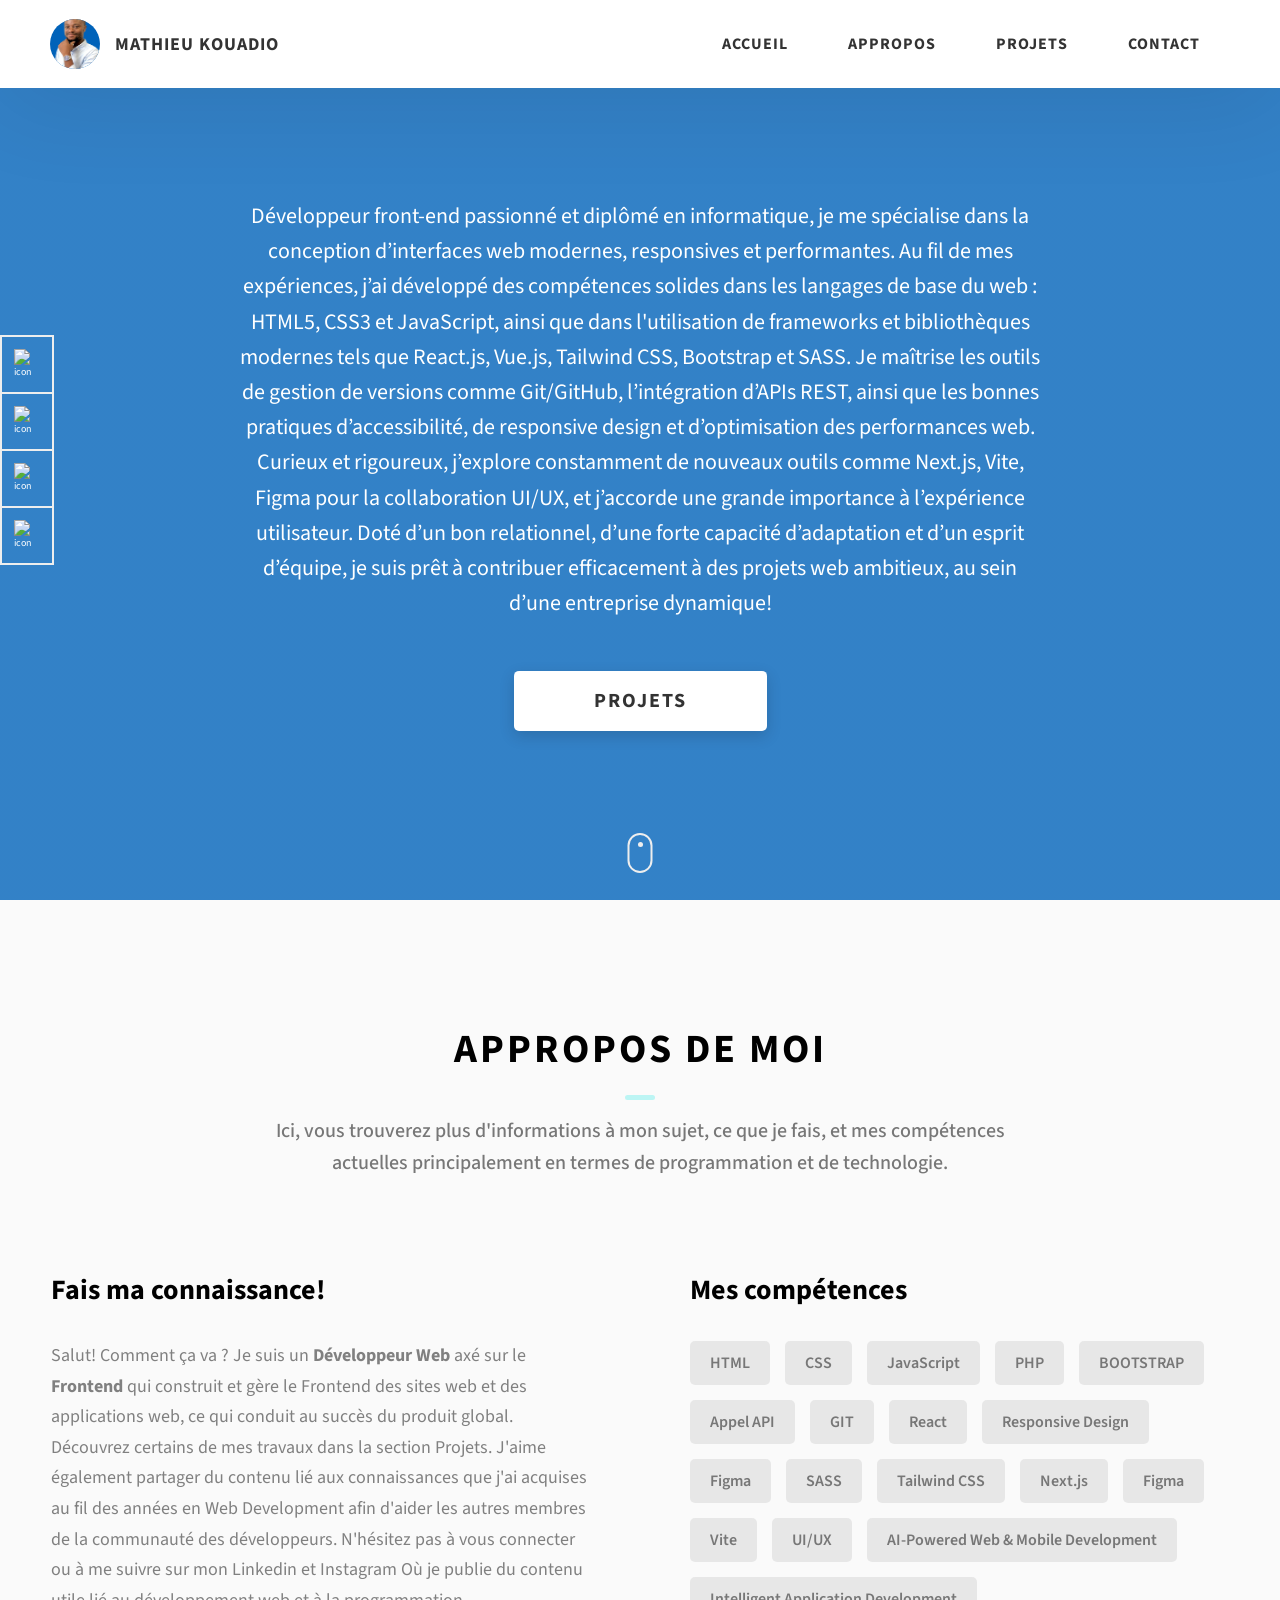
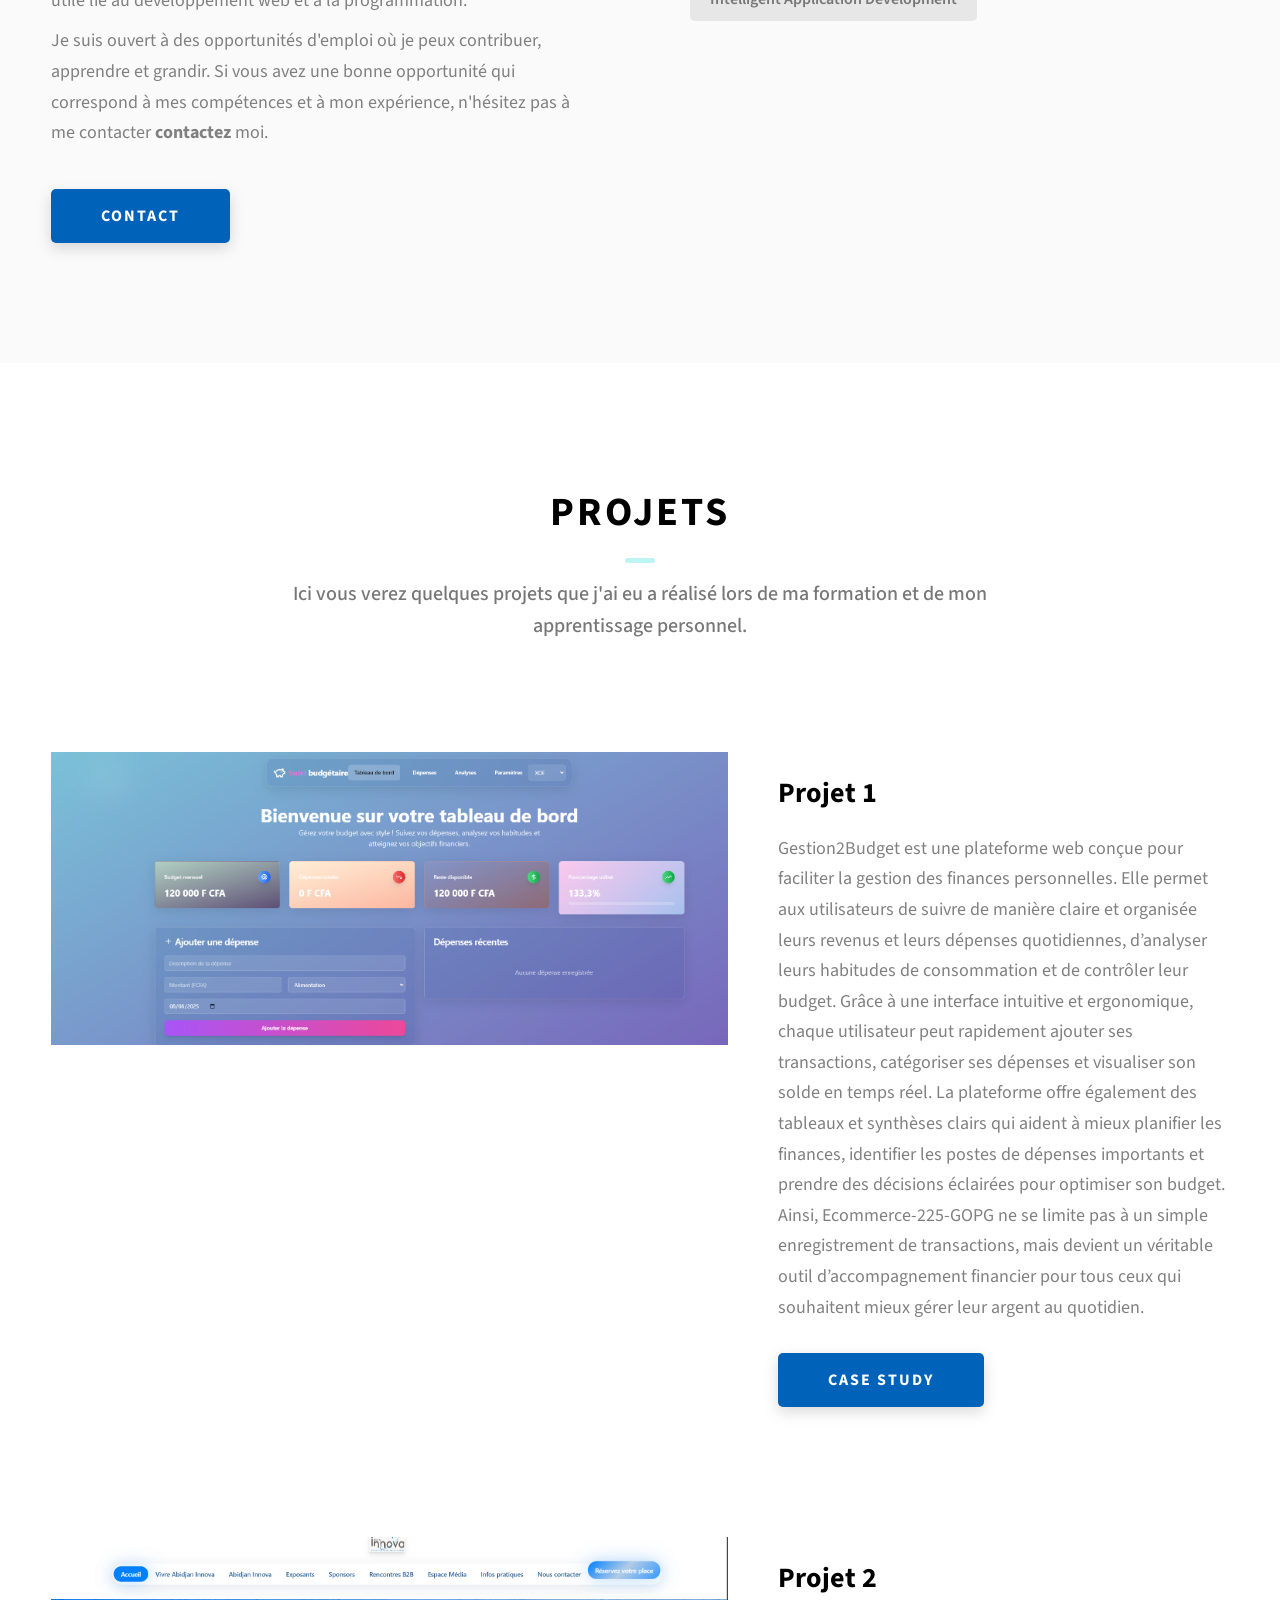
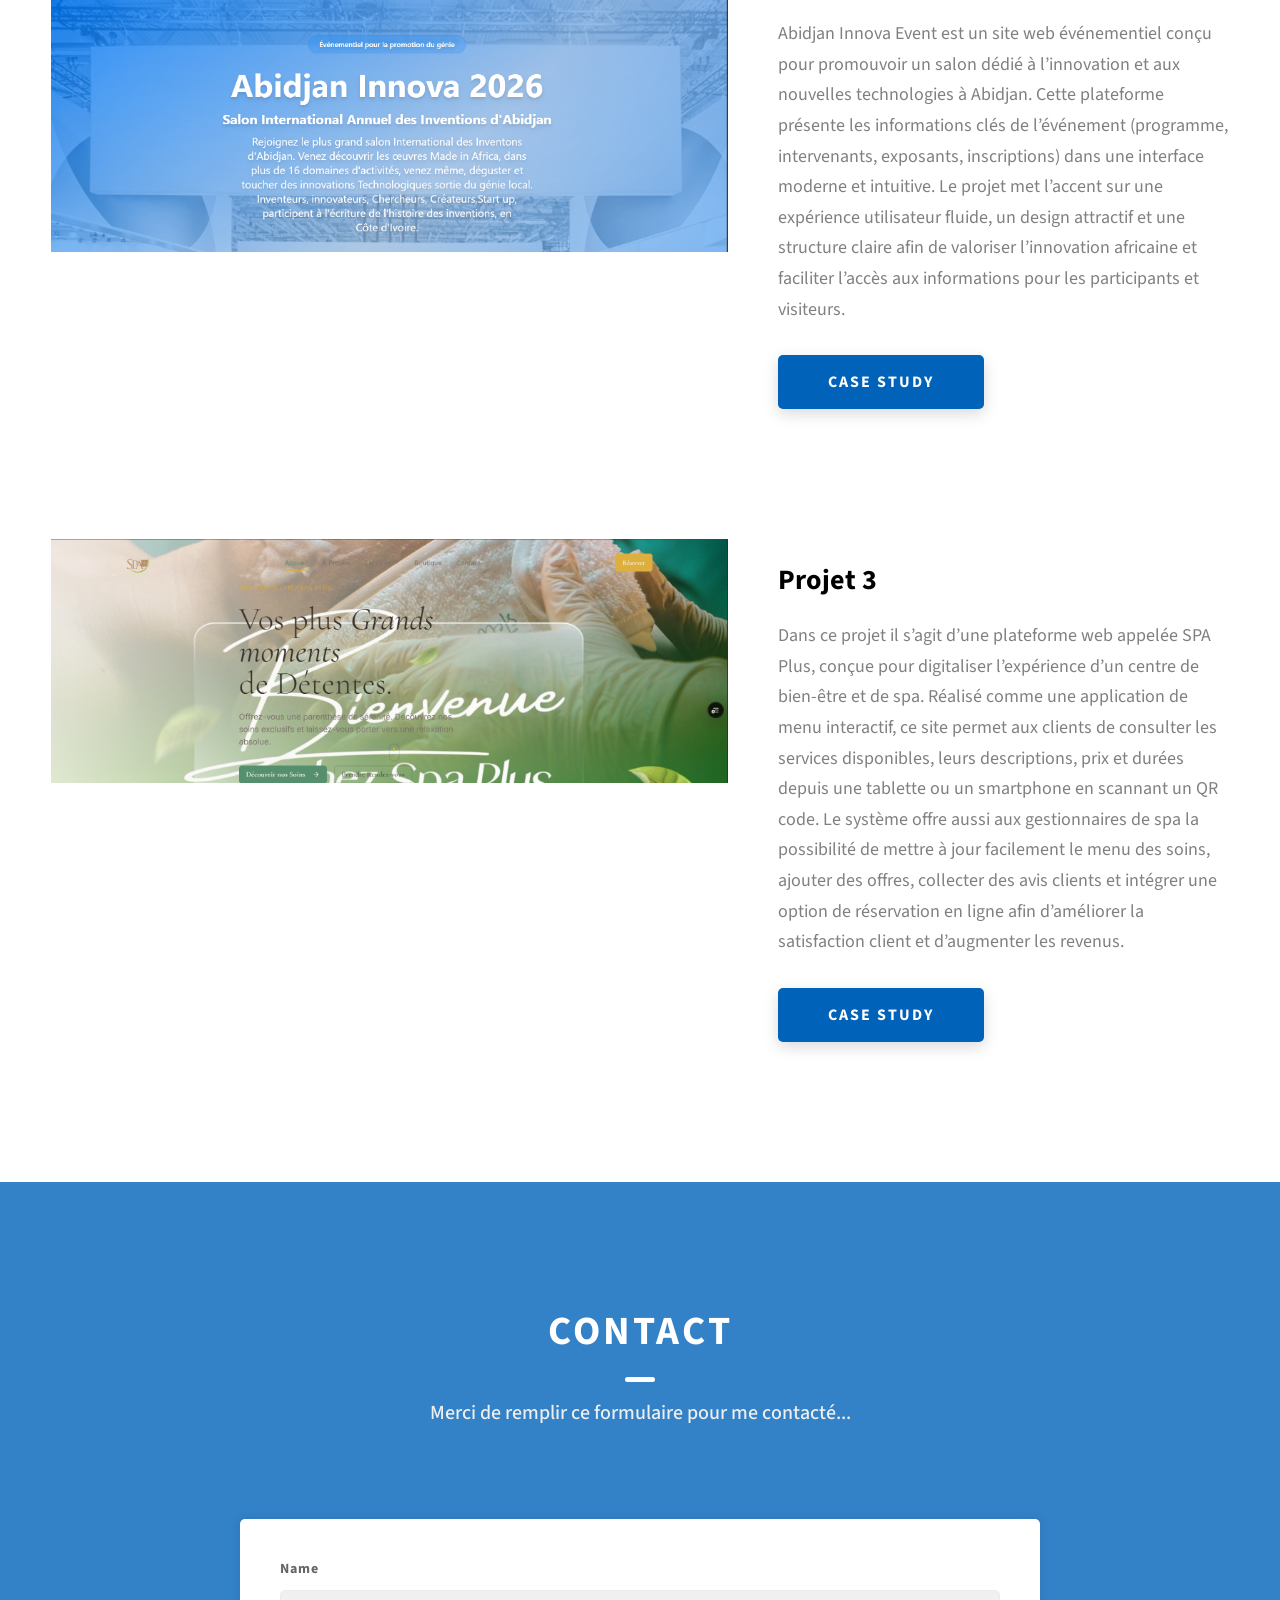
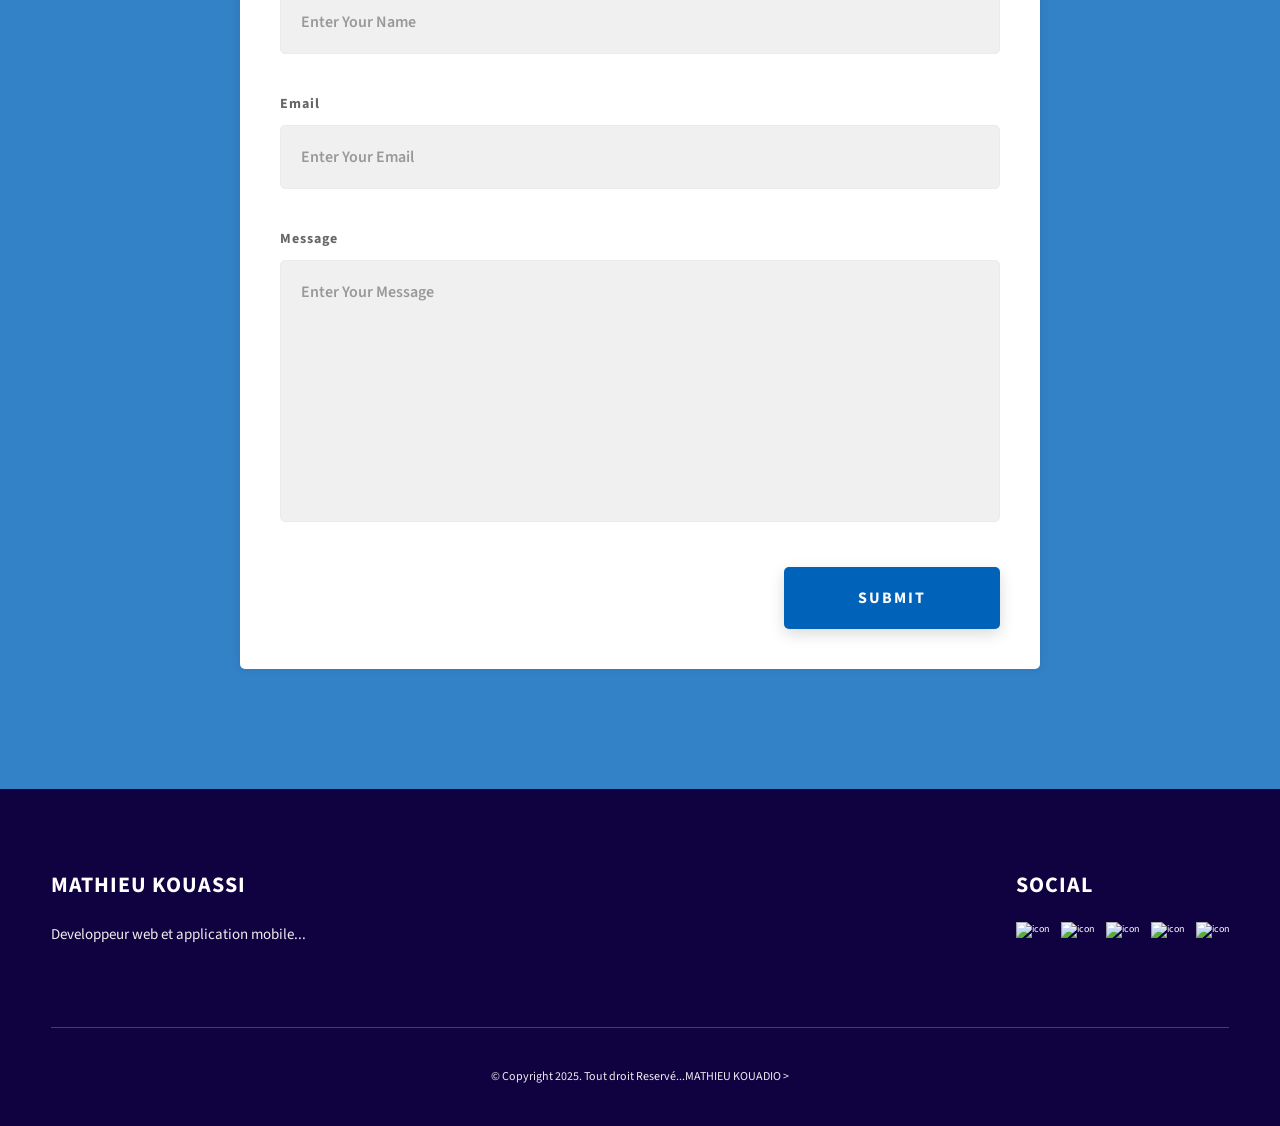
==== commit 2f7ec156: "finalisation du portfolio" ====
--- a/index.html
+++ b/index.html
@@ -1,468 +1,449 @@
-<!DOCTYPE html>
-<html lang="en">
-  <head>
-    <meta charset="UTF-8" />
-    <meta name="viewport" content="width=device-width, initial-scale=1.0" />
-    <meta http-equiv="X-UA-Compatible" content="ie=edge" />
-    <title>Mathieu Kouadio</title>
-    <meta name="description" content="Portfolio Template for Developer" />
-
-    <link rel="stylesheet" href="css/style.css" />
-
-    <link rel="preconnect" href="https://fonts.googleapis.com" />
-    <link rel="preconnect" href="https://fonts.gstatic.com" crossorigin />
-    <link
-      href="https://fonts.googleapis.com/css2?family=Source+Sans+Pro:wght@400;600;700;900&display=swap"
-      rel="stylesheet"
-    />
-  </head>
-  <body>
-    <header class="header">
-      <div class="header__content">
-        <div class="header__logo-container">
-          <div class="header__logo-img-cont">
-            <img
-              src="./assets/png/Mk.png"
-              alt="Ram Maheshwari Logo Image"
-              class="header__logo-img"
-            />
-          </div>
-          <span class="header__logo-sub">Mathieu Kouadio</span>
-        </div>
-        <div class="header__main">
-          <ul class="header__links">
-            <li class="header__link-wrapper">
-              <a href="./index.html" class="header__link"> Accueil </a>
-            </li>
-            <li class="header__link-wrapper">
-              <a href="./index.html#about" class="header__link">Appropos </a>
-            </li>
-            <li class="header__link-wrapper">
-              <a href="./index.html#projects" class="header__link"> Projets </a>
-            </li>
-            <li class="header__link-wrapper">
-              <a href="./index.html#contact" class="header__link"> Contact </a>
-            </li>
-          </ul>
-          <div class="header__main-ham-menu-cont">
-            <img
-              src="./assets/svg/ham-menu.svg"
-              alt="hamburger menu"
-              class="header__main-ham-menu"
-            />
-            <img
-              src="./assets/svg/ham-menu-close.svg"
-              alt="hamburger menu close"
-              class="header__main-ham-menu-close d-none"
-            />
-          </div>
-        </div>
-      </div>
-      <div class="header__sm-menu">
-        <div class="header__sm-menu-content">
-          <ul class="header__sm-menu-links">
-            <li class="header__sm-menu-link">
-              <a href="./index.html"> Accueil </a>
-            </li>
-
-            <li class="header__sm-menu-link">
-              <a href="./index.html#about"> Appropos </a>
-            </li>
-
-            <li class="header__sm-menu-link">
-              <a href="./index.html#projects"> Projets </a>
-            </li>
-
-            <li class="header__sm-menu-link">
-              <a href="./index.html#contact"> Contact </a>
-            </li>
-          </ul>
-        </div>
-      </div>
-    </header>
-    <section class="home-hero">
-      <div class="home-hero__content">
-        <h1 class="heading-primary">
-          Salut, mon nom est Kouadio Kouassi Mathieu
-        </h1>
-        <div class="home-hero__info">
-          <p class="text-primary">
-            Développeur front-end passionné et diplômé en informatique, je me
-            spécialise dans la conception d’interfaces web modernes, responsives
-            et performantes. Au fil de mes expériences, j’ai développé des
-            compétences solides dans les langages de base du web : HTML5, CSS3
-            et JavaScript, ainsi que dans l'utilisation de frameworks et
-            bibliothèques modernes tels que React.js, Vue.js, Tailwind CSS,
-            Bootstrap et SASS. Je maîtrise les outils de gestion de versions
-            comme Git/GitHub, l’intégration d’APIs REST, ainsi que les bonnes
-            pratiques d’accessibilité, de responsive design et d’optimisation
-            des performances web. Curieux et rigoureux, j’explore constamment de
-            nouveaux outils comme Next.js, Vite, Figma pour la collaboration
-            UI/UX, et j’accorde une grande importance à l’expérience
-            utilisateur. Doté d’un bon relationnel, d’une forte capacité
-            d’adaptation et d’un esprit d’équipe, je suis prêt à contribuer
-            efficacement à des projets web ambitieux, au sein d’une entreprise
-            dynamique!
-          </p>
-        </div>
-        <div class="home-hero__cta">
-          <a href="./#projects" class="btn btn--bg">Projets</a>
-        </div>
-      </div>
-      <!-- Partie compte réseau social -->
-      <div class="home-hero__socials">
-        <div class="home-hero__social">
-          <a
-            href="https://www.linkedin.com/in/mathieu-adou-035537237/"
-            class="home-hero__social-icon-link"
-          >
-            <img
-              src="./assets/png/linkedin-ico.png"
-              alt="icon"
-              class="home-hero__social-icon"
-            />
-          </a>
-        </div>
-        <div class="home-hero__social">
-          <a
-            href="https://github.com/Matthieu1205"
-            class="home-hero__social-icon-link"
-          >
-            <img
-              src="./assets/png/github-ico.png"
-              alt="icon"
-              class="home-hero__social-icon"
-            />
-          </a>
-        </div>
-        <div class="home-hero__social">
-          <a
-            href="http://www.youtube.com/@mathieuadou7737"
-            class="home-hero__social-icon-link"
-          >
-            <img
-              src="./assets/png/yt-ico.png"
-              alt="icon"
-              class="home-hero__social-icon"
-            />
-          </a>
-        </div>
-        <div class="home-hero__social">
-          <a
-            href="#"
-            class="home-hero__social-icon-link home-hero__social-icon-link--bd-none"
-          >
-            <img
-              src="./assets/png/insta-ico.png"
-              alt="icon"
-              class="home-hero__social-icon"
-            />
-          </a>
-        </div>
-      </div>
-      <div class="home-hero__mouse-scroll-cont">
-        <div class="mouse"></div>
-      </div>
-    </section>
-    <section id="about" class="about sec-pad">
-      <div class="main-container">
-        <h2 class="heading heading-sec heading-sec__mb-med">
-          <span class="heading-sec__main">Appropos de moi</span>
-          <span class="heading-sec__sub">
-            Ici, vous trouverez plus d'informations à mon sujet, ce que je fais,
-            et mes compétences actuelles principalement en termes de
-            programmation et de technologie.
-          </span>
-        </h2>
-        <div class="about__content">
-          <div class="about__content-main">
-            <h3 class="about__content-title">Fais ma connaissance!</h3>
-            <div class="about__content-details">
-              <p class="about__content-details-para">
-                Salut! Comment ça va ? Je suis un
-                <strong>Développeur Web</strong> axé sur le
-                <strong>Frontend</strong> qui construit et gère le Frontend des
-                sites web et des applications web, ce qui conduit au succès du
-                produit global. Découvrez certains de mes travaux dans la
-                section Projets. J'aime également partager du contenu lié aux
-                connaissances que j'ai acquises au fil des années en Web
-                Development afin d'aider les autres membres de la communauté des
-                développeurs. N'hésitez pas à vous connecter ou à me suivre sur
-                mon Linkedin et Instagram Où je publie du contenu utile lié au
-                développement web et à la programmation.
-              </p>
-              <p class="about__content-details-para">
-                Je suis ouvert à des opportunités d'emploi où je peux
-                contribuer, apprendre et grandir. Si vous avez une bonne
-                opportunité qui correspond à mes compétences et à mon
-                expérience, n'hésitez pas à me contacter
-                <strong>contactez</strong> moi.
-              </p>
-            </div>
-            <a href="./#contact" class="btn btn--med btn--theme dynamicBgClr"
-              >Contact</a
-            >
-          </div>
-          <div class="about__content-skills">
-            <h3 class="about__content-title">Mes compétences</h3>
-            <div class="skills">
-              <div class="skills__skill">HTML</div>
-              <div class="skills__skill">CSS</div>
-              <div class="skills__skill">JavaScript</div>
-              <div class="skills__skill">PHP</div>
-              <div class="skills__skill">BOOTSTRAP</div>
-              <div class="skills__skill">Appel API</div>
-              <div class="skills__skill">GIT</div>
-              <div class="skills__skill">React</div>
-              <div class="skills__skill">Responsive Design</div>
-              <div class="skills__skill">Figma</div>
-              <div class="skills__skill">SASS</div>
-              <div class="skills__skill">Tailwind CSS</div>
-              <div class="skills__skill">Next.js</div>
-              <div class="skills__skill">Figma</div>
-              <div class="skills__skill">Vite</div>
-              <div class="skills__skill">UI/UX</div>
-            </div>
-          </div>
-        </div>
-      </div>
-    </section>
-    <section id="projects" class="projects sec-pad">
-      <div class="main-container">
-        <h2 class="heading heading-sec heading-sec__mb-bg">
-          <span class="heading-sec__main">Projets</span>
-          <span class="heading-sec__sub">
-            Ici vous verez quelques projets que j'ai eu a réalisé lors de ma
-            formation et de mon <br />
-            apprentissage personnel.
-          </span>
-        </h2>
-
-        <div class="projects__content">
-          <div class="projects__row">
-            <div class="projects__row-img-cont">
-              <img
-                src="./assets/jpeg/img2.jpeg.png"
-                alt="Software Screenshot"
-                class="projects__row-img"
-                loading="lazy"
-              />
-            </div>
-            <div class="projects__row-content">
-              <h3 class="projects__row-content-title">Projet 1</h3>
-              <p class="projects__row-content-desc">
-                Dans ce projet realisé avec HTML5, CSS3 et JavaScript: il est
-                question d'un catalogue en ligne. Ce site est fait pour presenté
-                un produit specifique (Ces avantages, ces inconvenients ainsi
-                que quelques commentaires des de ceux qui l'on déja utilisés).
-              </p>
-              <a
-                href="./project-1.html"
-                class="btn btn--med btn--theme dynamicBgClr"
-                target="_blank"
-                >Case Study</a
-              >
-            </div>
-          </div>
-          <div class="projects__row">
-            <div class="projects__row-img-cont">
-              <img
-                src="./assets/jpeg/img4.jpeg.png"
-                alt="Software Screenshot"
-                class="projects__row-img"
-                loading="lazy"
-              />
-            </div>
-            <div class="projects__row-content">
-              <h3 class="projects__row-content-title">Projet 2</h3>
-              <p class="projects__row-content-desc">
-                Manishopci est une plateforme de vente en ligne basé aux
-                etats-unis. Ce site est fait pour vendre des articles de mode
-                pour hommes (vetements, chaussures, accessoires etc...). Ce
-                projet a été realisé avec react.js, tailwind css et vite.
-              </p>
-              <a
-                href="./project-2.html"
-                class="btn btn--med btn--theme dynamicBgClr"
-                target="_blank"
-                >Case Study</a
-              >
-            </div>
-          </div>
-          <div class="projects__row">
-            <div class="projects__row-img-cont">
-              <img
-                src="./assets/jpeg/img6.jpeg.png"
-                alt="Software Screenshot"
-                class="projects__row-img"
-                loading="lazy"
-              />
-            </div>
-            <div class="projects__row-content">
-              <h3 class="projects__row-content-title">Projet 3</h3>
-              <p class="projects__row-content-desc">
-                Dans ce projet realisé avec HTML5, CSS3 et JavaScript: il est
-                question d'un site web pour une agence de voyage. Ce site est
-                fait pour presenté les differents services de l'agence ainsi que
-                quelques destinations touristiques.
-              </p>
-              <a
-                href="./project-3.html"
-                class="btn btn--med btn--theme dynamicBgClr"
-                target="_blank"
-                >Case Study</a
-              >
-            </div>
-          </div>
-          <div class="projects__row">
-            <div class="projects__row-img-cont">
-              <img
-                src="./assets/jpeg/img3.jpeg.png"
-                alt="Software Screenshot"
-                class="projects__row-img"
-                loading="lazy"
-              />
-            </div>
-            <div class="projects__row-content">
-              <h3 class="projects__row-content-title">Projet 4</h3>
-              <p class="projects__row-content-desc">
-                Dans ce projet il est question d’une plateforme de gestion de
-                budget personnel realisé avec React.js et Tailwind CSS. Ce site
-                est fait pour aider les utilisateurs à gérer leurs finances
-                personnelles en leur permettant de suivre leurs revenus et
-                dépenses, de créer des budgets et de visualiser leurs habitudes
-                de dépenses grâce à des graphiques et des rapports.
-              </p>
-              <a
-                href="./project-3.html"
-                class="btn btn--med btn--theme dynamicBgClr"
-                target="_blank"
-                >Case Study</a
-              >
-            </div>
-          </div>
-        </div>
-      </div>
-    </section>
-    <section id="contact" class="contact sec-pad dynamicBg">
-      <div class="main-container">
-        <h2 class="heading heading-sec heading-sec__mb-med">
-          <span class="heading-sec__main heading-sec__main--lt">Contact</span>
-          <span class="heading-sec__sub heading-sec__sub--lt">
-            Merci de remplir ce formulaire pour me contacté...
-          </span>
-        </h2>
-        <div class="contact__form-container">
-          <form action="#" class="contact__form">
-            <div class="contact__form-field">
-              <label class="contact__form-label" for="name">Name</label>
-              <input
-                required
-                placeholder="Enter Your Name"
-                type="text"
-                class="contact__form-input"
-                name="name"
-                id="name"
-              />
-            </div>
-            <div class="contact__form-field">
-              <label class="contact__form-label" for="email">Email</label>
-              <input
-                required
-                placeholder="Enter Your Email"
-                type="text"
-                class="contact__form-input"
-                name="email"
-                id="email"
-              />
-            </div>
-            <div class="contact__form-field">
-              <label class="contact__form-label" for="message">Message</label>
-              <textarea
-                required
-                cols="30"
-                rows="10"
-                class="contact__form-input"
-                placeholder="Enter Your Message"
-                name="message"
-                id="message"
-              ></textarea>
-            </div>
-            <button type="submit" class="btn btn--theme contact__btn">
-              Submit
-            </button>
-          </form>
-        </div>
-      </div>
-    </section>
-    <footer class="main-footer">
-      <div class="main-container">
-        <div class="main-footer__upper">
-          <div class="main-footer__row main-footer__row-1">
-            <h2 class="heading heading-sm main-footer__heading-sm">
-              <span>Social</span>
-            </h2>
-            <div class="main-footer__social-cont">
-              <a
-                target="_blank"
-                rel="noreferrer"
-                href="https://www.linkedin.com/in/mathieu-adou-035537237/"
-              >
-                <img
-                  class="main-footer__icon"
-                  src="./assets/png/linkedin-ico.png"
-                  alt="icon"
-                />
-              </a>
-              <a
-                target="_blank"
-                rel="noreferrer"
-                href="https://github.com/Matthieu1205"
-              >
-                <img
-                  class="main-footer__icon"
-                  src="./assets/png/github-ico.png"
-                  alt="icon"
-                />
-              </a>
-              <a target="_blank" rel="noreferrer" href="#">
-                <img
-                  class="main-footer__icon"
-                  src="./assets/png/twitter-ico.png"
-                  alt="icon"
-                />
-              </a>
-              <a target="_blank" rel="noreferrer" href="#">
-                <img
-                  class="main-footer__icon"
-                  src="./assets/png/yt-ico.png"
-                  alt="icon"
-                />
-              </a>
-              <a target="_blank" rel="noreferrer" href="#">
-                <img
-                  class="main-footer__icon main-footer__icon--mr-none"
-                  src="./assets/png/insta-ico.png"
-                  alt="icon"
-                />
-              </a>
-            </div>
-          </div>
-          <div class="main-footer__row main-footer__row-2">
-            <h4 class="heading heading-sm text-lt">Mathieu Kouassi</h4>
-            <p class="main-footer__short-desc">
-              Developpeur web et application mobile...
-            </p>
-          </div>
-        </div>
-
-        <!-- If you give me some credit or shoutout here by linking to my website, then it will be a big thing for me and will help me a lot :) -->
-        <div class="main-footer__lower">
-          &copy; Copyright 2025. Tout droit Reservé...MATHIEU KOUADIO >
-        </div>
-      </div>
-    </footer>
-
-    <script src="./index.js"></script>
-  </body>
-</html>
+<!doctype html>
+<html lang="en">
+  <head>
+    <meta charset="UTF-8" />
+    <meta name="viewport" content="width=device-width, initial-scale=1.0" />
+    <meta http-equiv="X-UA-Compatible" content="ie=edge" />
+    <title>Mathieu Kouadio</title>
+    <meta name="description" content="Portfolio Template for Developer" />
+
+    <link rel="stylesheet" href="css/style.css" />
+
+    <link rel="preconnect" href="https://fonts.googleapis.com" />
+    <link rel="preconnect" href="https://fonts.gstatic.com" crossorigin />
+    <link
+      href="https://fonts.googleapis.com/css2?family=Source+Sans+Pro:wght@400;600;700;900&display=swap"
+      rel="stylesheet"
+    />
+  </head>
+  <body>
+    <header class="header">
+      <div class="header__content">
+        <div class="header__logo-container">
+          <div class="header__logo-img-cont">
+            <img
+              src="./assets/png/Mk.png"
+              alt="Ram Maheshwari Logo Image"
+              class="header__logo-img"
+            />
+          </div>
+          <span class="header__logo-sub">Mathieu Kouadio</span>
+        </div>
+        <div class="header__main">
+          <ul class="header__links">
+            <li class="header__link-wrapper">
+              <a href="./index.html" class="header__link"> Accueil </a>
+            </li>
+            <li class="header__link-wrapper">
+              <a href="./index.html#about" class="header__link">Appropos </a>
+            </li>
+            <li class="header__link-wrapper">
+              <a href="./index.html#projects" class="header__link"> Projets </a>
+            </li>
+            <li class="header__link-wrapper">
+              <a href="./index.html#contact" class="header__link"> Contact </a>
+            </li>
+          </ul>
+          <div class="header__main-ham-menu-cont">
+            <img
+              src="./assets/svg/ham-menu.svg"
+              alt="hamburger menu"
+              class="header__main-ham-menu"
+            />
+            <img
+              src="./assets/svg/ham-menu-close.svg"
+              alt="hamburger menu close"
+              class="header__main-ham-menu-close d-none"
+            />
+          </div>
+        </div>
+      </div>
+      <div class="header__sm-menu">
+        <div class="header__sm-menu-content">
+          <ul class="header__sm-menu-links">
+            <li class="header__sm-menu-link">
+              <a href="./index.html"> Accueil </a>
+            </li>
+
+            <li class="header__sm-menu-link">
+              <a href="./index.html#about"> Appropos </a>
+            </li>
+
+            <li class="header__sm-menu-link">
+              <a href="./index.html#projects"> Projets </a>
+            </li>
+
+            <li class="header__sm-menu-link">
+              <a href="./index.html#contact"> Contact </a>
+            </li>
+          </ul>
+        </div>
+      </div>
+    </header>
+    <section class="home-hero">
+      <div class="home-hero__content">
+        <div class="home-hero__info">
+          <p class="text-primary">
+            Développeur front-end passionné et diplômé en informatique, je me
+            spécialise dans la conception d’interfaces web modernes, responsives
+            et performantes. Au fil de mes expériences, j’ai développé des
+            compétences solides dans les langages de base du web : HTML5, CSS3
+            et JavaScript, ainsi que dans l'utilisation de frameworks et
+            bibliothèques modernes tels que React.js, Vue.js, Tailwind CSS,
+            Bootstrap et SASS. Je maîtrise les outils de gestion de versions
+            comme Git/GitHub, l’intégration d’APIs REST, ainsi que les bonnes
+            pratiques d’accessibilité, de responsive design et d’optimisation
+            des performances web. Curieux et rigoureux, j’explore constamment de
+            nouveaux outils comme Next.js, Vite, Figma pour la collaboration
+            UI/UX, et j’accorde une grande importance à l’expérience
+            utilisateur. Doté d’un bon relationnel, d’une forte capacité
+            d’adaptation et d’un esprit d’équipe, je suis prêt à contribuer
+            efficacement à des projets web ambitieux, au sein d’une entreprise
+            dynamique!
+          </p>
+        </div>
+        <div class="home-hero__cta">
+          <a href="./#projects" class="btn btn--bg">Projets</a>
+        </div>
+      </div>
+      <!-- Partie compte réseau social -->
+      <div class="home-hero__socials">
+        <div class="home-hero__social">
+          <a
+            href="https://www.linkedin.com/in/mathieu-adou-035537237/"
+            class="home-hero__social-icon-link"
+          >
+            <img
+              src="./assets/png/linkedin-ico.png"
+              alt="icon"
+              class="home-hero__social-icon"
+            />
+          </a>
+        </div>
+        <div class="home-hero__social">
+          <a
+            href="https://github.com/Matthieu1205"
+            class="home-hero__social-icon-link"
+          >
+            <img
+              src="./assets/png/github-ico.png"
+              alt="icon"
+              class="home-hero__social-icon"
+            />
+          </a>
+        </div>
+        <div class="home-hero__social">
+          <a
+            href="http://www.youtube.com/@mathieuadou7737"
+            class="home-hero__social-icon-link"
+          >
+            <img
+              src="./assets/png/yt-ico.png"
+              alt="icon"
+              class="home-hero__social-icon"
+            />
+          </a>
+        </div>
+        <div class="home-hero__social">
+          <a
+            href="#"
+            class="home-hero__social-icon-link home-hero__social-icon-link--bd-none"
+          >
+            <img
+              src="./assets/png/insta-ico.png"
+              alt="icon"
+              class="home-hero__social-icon"
+            />
+          </a>
+        </div>
+      </div>
+      <div class="home-hero__mouse-scroll-cont">
+        <div class="mouse"></div>
+      </div>
+    </section>
+    <section id="about" class="about sec-pad">
+      <div class="main-container">
+        <h2 class="heading heading-sec heading-sec__mb-med">
+          <span class="heading-sec__main">Appropos de moi</span>
+          <span class="heading-sec__sub">
+            Ici, vous trouverez plus d'informations à mon sujet, ce que je fais,
+            et mes compétences actuelles principalement en termes de
+            programmation et de technologie.
+          </span>
+        </h2>
+        <div class="about__content">
+          <div class="about__content-main">
+            <h3 class="about__content-title">Fais ma connaissance!</h3>
+            <div class="about__content-details">
+              <p class="about__content-details-para">
+                Salut! Comment ça va ? Je suis un
+                <strong>Développeur Web</strong> axé sur le
+                <strong>Frontend</strong> qui construit et gère le Frontend des
+                sites web et des applications web, ce qui conduit au succès du
+                produit global. Découvrez certains de mes travaux dans la
+                section Projets. J'aime également partager du contenu lié aux
+                connaissances que j'ai acquises au fil des années en Web
+                Development afin d'aider les autres membres de la communauté des
+                développeurs. N'hésitez pas à vous connecter ou à me suivre sur
+                mon Linkedin et Instagram Où je publie du contenu utile lié au
+                développement web et à la programmation.
+              </p>
+              <p class="about__content-details-para">
+                Je suis ouvert à des opportunités d'emploi où je peux
+                contribuer, apprendre et grandir. Si vous avez une bonne
+                opportunité qui correspond à mes compétences et à mon
+                expérience, n'hésitez pas à me contacter
+                <strong>contactez</strong> moi.
+              </p>
+            </div>
+            <a href="./#contact" class="btn btn--med btn--theme dynamicBgClr"
+              >Contact</a
+            >
+          </div>
+          <div class="about__content-skills">
+            <h3 class="about__content-title">Mes compétences</h3>
+            <div class="skills">
+              <div class="skills__skill">HTML</div>
+              <div class="skills__skill">CSS</div>
+              <div class="skills__skill">JavaScript</div>
+              <div class="skills__skill">PHP</div>
+              <div class="skills__skill">BOOTSTRAP</div>
+              <div class="skills__skill">Appel API</div>
+              <div class="skills__skill">GIT</div>
+              <div class="skills__skill">React</div>
+              <div class="skills__skill">Responsive Design</div>
+              <div class="skills__skill">Figma</div>
+              <div class="skills__skill">SASS</div>
+              <div class="skills__skill">Tailwind CSS</div>
+              <div class="skills__skill">Next.js</div>
+              <div class="skills__skill">Figma</div>
+              <div class="skills__skill">Vite</div>
+              <div class="skills__skill">UI/UX</div>
+              <div class="skills__skill">AI-Powered Web & Mobile Development</div>
+              <div class="skills__skill">Intelligent Application Development</div>
+              
+            </div>
+          </div>
+        </div>
+      </div>
+    </section>
+    <section id="projects" class="projects sec-pad">
+      <div class="main-container">
+        <h2 class="heading heading-sec heading-sec__mb-bg">
+          <span class="heading-sec__main">Projets</span>
+          <span class="heading-sec__sub">
+            Ici vous verez quelques projets que j'ai eu a réalisé lors de ma
+            formation et de mon <br />
+            apprentissage personnel.
+          </span>
+        </h2>
+
+        <div class="projects__content">
+          <div class="projects__row">
+            <div class="projects__row-img-cont">
+              <img
+                src="./assets/jpeg/img3.jpeg.png"
+                alt="Software Screenshot"
+                class="projects__row-img"
+                loading="lazy"
+              />
+            </div>
+            <div class="projects__row-content">
+              <h3 class="projects__row-content-title">Projet 1</h3>
+              <p class="projects__row-content-desc">
+                Gestion2Budget est une plateforme web conçue pour faciliter la gestion des finances personnelles. Elle permet aux utilisateurs de suivre de manière claire et organisée leurs revenus et leurs dépenses quotidiennes, d’analyser leurs habitudes de consommation et de contrôler leur budget. Grâce à une interface intuitive et ergonomique, chaque utilisateur peut rapidement ajouter ses transactions, catégoriser ses dépenses et visualiser son solde en temps réel. La plateforme offre également des tableaux et synthèses clairs qui aident à mieux planifier les finances, identifier les postes de dépenses importants et prendre des décisions éclairées pour optimiser son budget. Ainsi, Ecommerce‑225‑GOPG ne se limite pas à un simple enregistrement de transactions, mais devient un véritable outil d’accompagnement financier pour tous ceux qui souhaitent mieux gérer leur argent au quotidien.
+              </p>
+              <a
+                href="./project-1.html"
+                class="btn btn--med btn--theme dynamicBgClr"
+                target="_blank"
+                >Case Study</a
+              >
+            </div>
+          </div>
+          <div class="projects__row">
+            <div class="projects__row-img-cont">
+              <img
+                src="./assets/jpeg/abidjan-innova.png"
+                alt="Software Screenshot"
+                class="projects__row-img"
+                loading="lazy"
+              />
+            </div>
+            <div class="projects__row-content">
+              <h3 class="projects__row-content-title">Projet 2</h3>
+              <p class="projects__row-content-desc">
+                Abidjan Innova Event est un site web événementiel conçu pour
+                promouvoir un salon dédié à l’innovation et aux nouvelles
+                technologies à Abidjan. Cette plateforme présente les
+                informations clés de l’événement (programme, intervenants,
+                exposants, inscriptions) dans une interface moderne et
+                intuitive. Le projet met l’accent sur une expérience utilisateur
+                fluide, un design attractif et une structure claire afin de
+                valoriser l’innovation africaine et faciliter l’accès aux
+                informations pour les participants et visiteurs.
+              </p>
+              <a
+                href="./project-2.html"
+                class="btn btn--med btn--theme dynamicBgClr"
+                target="_blank"
+                >Case Study</a
+              >
+            </div>
+          </div>
+          <div class="projects__row">
+            <div class="projects__row-img-cont">
+              <img
+                src="./assets/jpeg/spa-plus.png"
+                alt="Software Screenshot"
+                class="projects__row-img"
+                loading="lazy"
+              />
+            </div>
+            <div class="projects__row-content">
+              <h3 class="projects__row-content-title">Projet 3</h3>
+              <p class="projects__row-content-desc">
+                Dans ce projet il s’agit d’une plateforme web appelée SPA Plus,
+                conçue pour digitaliser l’expérience d’un centre de bien-être et
+                de spa. Réalisé comme une application de menu interactif, ce
+                site permet aux clients de consulter les services disponibles,
+                leurs descriptions, prix et durées depuis une tablette ou un
+                smartphone en scannant un QR code. Le système offre aussi aux
+                gestionnaires de spa la possibilité de mettre à jour facilement
+                le menu des soins, ajouter des offres, collecter des avis
+                clients et intégrer une option de réservation en ligne afin
+                d’améliorer la satisfaction client et d’augmenter les revenus.
+              </p>
+              <a
+                href="./project-3.html"
+                class="btn btn--med btn--theme dynamicBgClr"
+                target="_blank"
+                >Case Study</a
+              >
+            </div>
+          </div>
+        
+      </div>
+    </section>
+    <section id="contact" class="contact sec-pad dynamicBg">
+      <div class="main-container">
+        <h2 class="heading heading-sec heading-sec__mb-med">
+          <span class="heading-sec__main heading-sec__main--lt">Contact</span>
+          <span class="heading-sec__sub heading-sec__sub--lt">
+            Merci de remplir ce formulaire pour me contacté...
+          </span>
+        </h2>
+        <div class="contact__form-container">
+          <form action="#" class="contact__form">
+            <div class="contact__form-field">
+              <label class="contact__form-label" for="name">Name</label>
+              <input
+                required
+                placeholder="Enter Your Name"
+                type="text"
+                class="contact__form-input"
+                name="name"
+                id="name"
+              />
+            </div>
+            <div class="contact__form-field">
+              <label class="contact__form-label" for="email">Email</label>
+              <input
+                required
+                placeholder="Enter Your Email"
+                type="text"
+                class="contact__form-input"
+                name="email"
+                id="email"
+              />
+            </div>
+            <div class="contact__form-field">
+              <label class="contact__form-label" for="message">Message</label>
+              <textarea
+                required
+                cols="30"
+                rows="10"
+                class="contact__form-input"
+                placeholder="Enter Your Message"
+                name="message"
+                id="message"
+              ></textarea>
+            </div>
+            <button type="submit" class="btn btn--theme contact__btn">
+              Submit
+            </button>
+          </form>
+        </div>
+      </div>
+    </section>
+    <footer class="main-footer">
+      <div class="main-container">
+        <div class="main-footer__upper">
+          <div class="main-footer__row main-footer__row-1">
+            <h2 class="heading heading-sm main-footer__heading-sm">
+              <span>Social</span>
+            </h2>
+            <div class="main-footer__social-cont">
+              <a
+                target="_blank"
+                rel="noreferrer"
+                href="https://www.linkedin.com/in/mathieu-adou-035537237/"
+              >
+                <img
+                  class="main-footer__icon"
+                  src="./assets/png/linkedin-ico.png"
+                  alt="icon"
+                />
+              </a>
+              <a
+                target="_blank"
+                rel="noreferrer"
+                href="https://github.com/Matthieu1205"
+              >
+                <img
+                  class="main-footer__icon"
+                  src="./assets/png/github-ico.png"
+                  alt="icon"
+                />
+              </a>
+              <a target="_blank" rel="noreferrer" href="#">
+                <img
+                  class="main-footer__icon"
+                  src="./assets/png/twitter-ico.png"
+                  alt="icon"
+                />
+              </a>
+              <a target="_blank" rel="noreferrer" href="#">
+                <img
+                  class="main-footer__icon"
+                  src="./assets/png/yt-ico.png"
+                  alt="icon"
+                />
+              </a>
+              <a target="_blank" rel="noreferrer" href="#">
+                <img
+                  class="main-footer__icon main-footer__icon--mr-none"
+                  src="./assets/png/insta-ico.png"
+                  alt="icon"
+                />
+              </a>
+            </div>
+          </div>
+          <div class="main-footer__row main-footer__row-2">
+            <h4 class="heading heading-sm text-lt">Mathieu Kouassi</h4>
+            <p class="main-footer__short-desc">
+              Developpeur web et application mobile...
+            </p>
+          </div>
+        </div>
+
+        <!-- If you give me some credit or shoutout here by linking to my website, then it will be a big thing for me and will help me a lot :) -->
+        <div class="main-footer__lower">
+          &copy; Copyright 2025. Tout droit Reservé...MATHIEU KOUADIO >
+        </div>
+      </div>
+    </footer>
+
+    <script src="./index.js"></script>
+  </body>
+</html>
--- a/css/style.css
+++ b/css/style.css
@@ -1,917 +1,908 @@
-/*
-0 - 600px:      Phone
-600 - 900px:    Tablet portrait
-900 - 1200px:   Tablet landscape
-[1200 - 1800] is where our normal styles apply
-1800px + :      Big desktop
-$breakpoint arguement choices:
-- phone
-- tab-port
-- tab-land
-- big-desktop
-
-Inside media queries 1em is always 16px i.e 1em = 16px at every screen size only inside media queries
-*/
-*,
-*::after,
-*::before {
-  margin: 0;
-  padding: 0;
-  box-sizing: inherit;
-  font-family: inherit;
-}
-
-html {
-  font-size: 62.5%;
-  scroll-behavior: smooth;
-}
-@media only screen and (max-width: 75em) {
-  html {
-    font-size: 59%;
-  }
-}
-@media only screen and (max-width: 56.25em) {
-  html {
-    font-size: 56%;
-  }
-}
-@media only screen and (min-width: 112.5em) {
-  html {
-    font-size: 65%;
-  }
-}
-
-body {
-  box-sizing: border-box;
-  position: relative;
-  line-height: 1.5;
-  font-family: sans-serif;
-  overflow-x: hidden;
-  overflow-y: scroll;
-  font-family: "Source Sans Pro", sans-serif;
-}
-
-a {
-  text-decoration: none;
-  color: inherit;
-}
-
-li {
-  list-style: none;
-}
-
-input:focus,
-button:focus,
-a:focus,
-textarea:focus {
-  outline: none;
-}
-
-button {
-  border: none;
-  cursor: pointer;
-}
-
-textarea {
-  resize: none;
-}
-
-.heading-primary {
-  font-size: 6rem;
-  text-transform: uppercase;
-  letter-spacing: 3px;
-  text-align: center;
-}
-@media only screen and (max-width: 37.5em) {
-  .heading-primary {
-    font-size: 4.5rem;
-  }
-}
-
-.heading-sec__mb-bg {
-  margin-bottom: 11rem;
-}
-@media only screen and (max-width: 56.25em) {
-  .heading-sec__mb-bg {
-    margin-bottom: 8rem;
-  }
-}
-
-.heading-sec__mb-med {
-  margin-bottom: 9rem;
-}
-@media only screen and (max-width: 56.25em) {
-  .heading-sec__mb-med {
-    margin-bottom: 8rem;
-  }
-}
-
-.heading-sec__main {
-  display: block;
-  font-size: 4rem;
-  text-transform: uppercase;
-  letter-spacing: 1px;
-  letter-spacing: 3px;
-  text-align: center;
-  margin-bottom: 3.5rem;
-  position: relative;
-}
-.heading-sec__main--lt {
-  color: #fff;
-}
-.heading-sec__main--lt::after {
-  content: "";
-  background: #fff !important;
-}
-.heading-sec__main::after {
-  content: "";
-  position: absolute;
-  top: calc(100% + 1.5rem);
-  height: 5px;
-  width: 3rem;
-  background: #bcf5f4;
-  left: 50%;
-  transform: translateX(-50%);
-  border-radius: 5px;
-}
-@media only screen and (max-width: 37.5em) {
-  .heading-sec__main::after {
-    top: calc(100% + 1.2rem);
-  }
-}
-
-.heading-sec__sub {
-  display: block;
-  text-align: center;
-  color: #777;
-  font-size: 2rem;
-  font-weight: 500;
-  max-width: 80rem;
-  margin: auto;
-  line-height: 1.6;
-}
-@media only screen and (max-width: 37.5em) {
-  .heading-sec__sub {
-    font-size: 1.8rem;
-  }
-}
-.heading-sec__sub--lt {
-  color: #eee;
-}
-
-.heading-sm {
-  font-size: 2.2rem;
-  text-transform: uppercase;
-  letter-spacing: 1px;
-}
-
-.main-container {
-  max-width: 120rem;
-  margin: auto;
-  width: 92%;
-}
-
-.btn {
-  background: #fff;
-  color: #333;
-  text-transform: uppercase;
-  letter-spacing: 2px;
-  display: inline-block;
-  font-weight: 700;
-  border-radius: 5px;
-  box-shadow: 0 5px 15px 0 rgba(0, 0, 0, 0.15);
-  transition: transform 0.3s;
-}
-.btn:hover {
-  transform: translateY(-3px);
-}
-.btn--bg {
-  padding: 1.5rem 8rem;
-  font-size: 2rem;
-}
-.btn--med {
-  padding: 1.5rem 5rem;
-  font-size: 1.6rem;
-}
-.btn--theme {
-  background: #0062b9;
-  color: #fff;
-}
-.btn--theme-inv {
-  color: #0062b9;
-  background: #fff;
-  border: 2px solid #0062b9;
-  box-shadow: none;
-  padding: calc(1.5rem - 2px) calc(5rem - 2px);
-}
-
-.sec-pad {
-  padding: 12rem 0;
-}
-@media only screen and (max-width: 56.25em) {
-  .sec-pad {
-    padding: 8rem 0;
-  }
-}
-
-.text-primary {
-  color: #fff;
-  font-size: 2.2rem;
-  text-align: center;
-  width: 100%;
-  line-height: 1.6;
-}
-@media only screen and (max-width: 37.5em) {
-  .text-primary {
-    font-size: 2rem;
-  }
-}
-
-.d-none {
-  display: none;
-}
-
-.home-hero {
-  color: #fff;
-  background: linear-gradient(
-      to right,
-      rgba(0, 98, 185, 0.8),
-      rgba(0, 98, 185, 0.8)
-    ),
-    url(../../assets/svg/common-bg.svg);
-  background-position: center;
-  height: 100vh;
-  min-height: 80rem;
-  max-height: 120rem;
-  position: relative;
-}
-@media only screen and (max-width: 37.5em) {
-  .home-hero {
-    height: unset;
-    min-height: unset;
-  }
-}
-.home-hero__socials {
-  position: absolute;
-  top: 50%;
-  border: 2px solid #eee;
-  border-left: 2px solid #eee;
-  transform: translateY(-50%);
-}
-@media only screen and (max-width: 56.25em) {
-  .home-hero__socials {
-    display: none;
-  }
-}
-.home-hero__mouse-scroll-cont {
-  position: absolute;
-  bottom: 3%;
-  left: 50%;
-  transform: translateX(-50%);
-}
-@media only screen and (max-width: 37.5em) {
-  .home-hero__mouse-scroll-cont {
-    display: none;
-  }
-}
-.home-hero__social {
-  width: 5rem;
-}
-.home-hero__social-icon-link {
-  width: 100%;
-  display: block;
-  padding: 1.2rem;
-  border-bottom: 2px solid #eee;
-  transition: background 0.3s;
-}
-.home-hero__social-icon-link:hover {
-  background: rgba(255, 255, 255, 0.1);
-}
-.home-hero__social-icon-link--bd-none {
-  border-bottom: 0;
-}
-.home-hero__social-icon {
-  width: 100%;
-}
-.home-hero__content {
-  position: absolute;
-  top: 50%;
-  left: 50%;
-  transform: translate(-50%, -50%);
-  max-width: 90rem;
-  width: 92%;
-}
-@media only screen and (max-width: 37.5em) {
-  .home-hero__content {
-    padding: 19rem 0 13rem 0;
-    margin: auto;
-    position: static;
-    transform: translate(0, 0);
-  }
-}
-.home-hero__info {
-  margin: 3rem auto 0 auto;
-  max-width: 80rem;
-}
-.home-hero__cta {
-  margin-top: 5rem;
-  text-align: center;
-}
-
-.about {
-  background: #fafafa;
-}
-.about__content {
-  display: grid;
-  grid-template-columns: 1fr 1fr;
-  grid-gap: 10rem;
-}
-@media only screen and (max-width: 56.25em) {
-  .about__content {
-    grid-template-columns: 1fr;
-    grid-gap: 8rem;
-  }
-}
-.about__content-title {
-  font-weight: 700;
-  font-size: 2.8rem;
-  margin-bottom: 3rem;
-}
-@media only screen and (max-width: 37.5em) {
-  .about__content-title {
-    font-size: 2.4rem;
-  }
-}
-.about__content-details-para {
-  font-size: 1.8rem;
-  color: grey;
-  max-width: 60rem;
-  line-height: 1.7;
-  margin-bottom: 1rem;
-}
-.about__content-details-para--hl {
-  font-weight: 700;
-  margin: 0 3px;
-}
-.about__content-details-para:last-child {
-  margin-bottom: 4rem;
-}
-
-.projects__row {
-  display: grid;
-  grid-template-columns: 1.5fr 1fr;
-  grid-gap: 5rem;
-  margin-bottom: 11rem;
-}
-@media only screen and (max-width: 56.25em) {
-  .projects__row {
-    grid-template-columns: 1fr;
-    grid-gap: 2rem;
-    margin-bottom: 8rem;
-  }
-}
-@media only screen and (max-width: 56.25em) {
-  .projects__row {
-    text-align: center;
-  }
-}
-.projects__row:last-child {
-  margin-bottom: 0;
-}
-.projects__row-img-cont {
-  overflow: hidden;
-}
-.projects__row-img {
-  width: 100%;
-  display: block;
-  object-fit: cover;
-}
-.projects__row-content {
-  padding: 2rem 0;
-  display: flex;
-  justify-content: center;
-  flex-direction: column;
-  align-items: flex-start;
-}
-@media only screen and (max-width: 56.25em) {
-  .projects__row-content {
-    align-items: center;
-  }
-}
-.projects__row-content-title {
-  font-weight: 700;
-  font-size: 2.8rem;
-  margin-bottom: 2rem;
-}
-@media only screen and (max-width: 37.5em) {
-  .projects__row-content-title {
-    font-size: 2.4rem;
-  }
-}
-.projects__row-content-desc {
-  font-size: 1.8rem;
-  color: grey;
-  max-width: 60rem;
-  line-height: 1.7;
-  margin-bottom: 3rem;
-}
-@media only screen and (max-width: 37.5em) {
-  .projects__row-content-desc {
-    font-size: 1.7rem;
-  }
-}
-
-.contact {
-  background: linear-gradient(
-      to right,
-      rgba(0, 98, 185, 0.8),
-      rgba(0, 98, 185, 0.8)
-    ),
-    url(../../assets/svg/common-bg.svg);
-  background-size: cover;
-  background-position: center;
-}
-.contact__form-container {
-  box-shadow: 0 0 10px rgba(0, 0, 0, 0.1);
-  background: white;
-  padding: 4rem;
-  margin-top: 6rem;
-  max-width: 80rem;
-  text-align: right;
-  width: 95%;
-  border-radius: 5px;
-  margin: 5rem auto 0 auto;
-}
-@media only screen and (max-width: 37.5em) {
-  .contact__form-container {
-    padding: 3rem;
-  }
-}
-.contact__form-field {
-  margin-bottom: 4rem;
-}
-@media only screen and (max-width: 37.5em) {
-  .contact__form-field {
-    margin-bottom: 3rem;
-  }
-}
-.contact__form-label {
-  color: #666;
-  font-size: 1.4rem;
-  letter-spacing: 1px;
-  font-weight: 700;
-  margin-bottom: 1rem;
-  display: block;
-  text-align: left;
-}
-.contact__form-input {
-  color: #333;
-  padding: 2rem;
-  width: 100%;
-  border: 1px solid #ebebeb;
-  font-size: 1.6rem;
-  letter-spacing: 0px;
-  background: #f0f0f0;
-  border-radius: 5px;
-  font-weight: 600;
-  /* Code for Modern Browsers */
-  /* Code for WebKit, Blink, Edge */
-  /* Code for Internet Explorer 10-11 */
-  /* Code for Microsoft Edge */
-  /* Code for Mozilla Firefox 4 to 18 */
-  /* Code for Mozilla Firefox 19+ */
-}
-.contact__form-input::placeholder {
-  color: #999;
-  font-weight: 600;
-  font-size: 1.6rem;
-}
-.contact__form-input::-webkit-input-placeholder {
-  color: #999;
-  font-weight: 600;
-  font-size: 1.6rem;
-}
-.contact__form-input:-ms-input-placeholder {
-  color: #999;
-  font-weight: 600;
-  font-size: 1.6rem;
-}
-.contact__form-input::-ms-input-placeholder {
-  color: #999;
-  font-weight: 600;
-  font-size: 1.6rem;
-}
-.contact__form-input:-moz-placeholder {
-  opacity: 1;
-  color: #999;
-  font-weight: 600;
-  font-size: 1.6rem;
-}
-.contact__form-input::-moz-placeholder {
-  opacity: 1;
-  color: #999;
-  font-weight: 600;
-  font-size: 1.6rem;
-}
-.contact__btn {
-  width: 30%;
-  padding: 2rem 4rem;
-  font-size: 1.6rem;
-}
-@media only screen and (max-width: 37.5em) {
-  .contact__btn {
-    width: 100%;
-  }
-}
-
-.project-cs-hero {
-  color: #fff;
-  background: linear-gradient(
-      to right,
-      rgba(0, 98, 185, 0.8),
-      rgba(0, 98, 185, 0.8)
-    ),
-    url(../../assets/svg/common-bg.svg);
-  background-size: cover;
-  background-position: center;
-  position: relative;
-}
-@media only screen and (max-width: 37.5em) {
-  .project-cs-hero {
-    height: unset;
-    min-height: unset;
-  }
-}
-.project-cs-hero__content {
-  padding: 25rem 0 17rem 0;
-  max-width: 90rem;
-  width: 92%;
-  margin: auto;
-}
-@media only screen and (max-width: 37.5em) {
-  .project-cs-hero__content {
-    padding: 19rem 0 13rem 0;
-    margin: auto;
-    position: static;
-    transform: translate(0, 0);
-  }
-}
-.project-cs-hero__info {
-  margin: 3rem auto 0 auto;
-  max-width: 80rem;
-}
-.project-cs-hero__cta {
-  margin-top: 5rem;
-  text-align: center;
-}
-
-.project-details__content {
-  padding: 8rem 0;
-  max-width: 90rem;
-  margin: auto;
-}
-.project-details__content-title {
-  font-weight: 700;
-  font-size: 2.8rem;
-  margin-bottom: 3rem;
-}
-@media only screen and (max-width: 37.5em) {
-  .project-details__content-title {
-    font-size: 2.4rem;
-  }
-}
-
-.project-details__showcase-img-cont {
-  width: 100%;
-  margin-bottom: 6rem;
-}
-
-.project-details__showcase-img {
-  width: 100%;
-}
-
-.project-details__content-main {
-  width: 100%;
-  max-width: 70rem;
-  margin: auto;
-}
-
-.project-details__desc {
-  margin: 0 0 7rem 0;
-}
-.project-details__desc-para {
-  font-size: 1.8rem;
-  line-height: 1.7;
-  color: grey;
-  margin-bottom: 2rem;
-}
-
-.project-details__tools-used {
-  margin: 0 0 7rem 0;
-}
-.project-details__tools-used-list {
-  display: flex;
-  flex-wrap: wrap;
-}
-.project-details__tools-used-item {
-  padding: 1rem 2rem;
-  margin-bottom: 1.5rem;
-  margin-right: 1.5rem;
-  font-size: 1.6rem;
-  background: rgba(153, 153, 153, 0.2);
-  border-radius: 5px;
-  font-weight: 600;
-  color: #777;
-}
-
-.project-details__links {
-  margin: 0 0;
-}
-.project-details__links-btn {
-  margin-right: 2rem;
-}
-@media only screen and (max-width: 37.5em) {
-  .project-details__links-btn {
-    margin-right: 0;
-    width: 70%;
-    margin-bottom: 2rem;
-    text-align: center;
-  }
-}
-.project-details__links-btn:last-child {
-  margin: 0;
-}
-@media only screen and (max-width: 37.5em) {
-  .project-details__links-btn:last-child {
-    margin: 0;
-  }
-}
-
-.header {
-  position: fixed;
-  width: 100%;
-  z-index: 1000;
-  background: #000;
-  background: #fff;
-  box-shadow: 0 10px 100px rgba(0, 0, 0, 0.1);
-}
-.header__content {
-  display: flex;
-  align-items: center;
-  justify-content: space-between;
-  padding: 1rem 5rem;
-}
-@media only screen and (max-width: 56.25em) {
-  .header__content {
-    padding: 0 2rem;
-  }
-}
-.header__logo-container {
-  display: flex;
-  align-items: center;
-  cursor: pointer;
-  color: #333;
-  transition: color 0.3s;
-}
-.header__logo-container:hover {
-  color: #0062b9;
-}
-.header__logo-img-cont {
-  width: 5rem;
-  height: 5rem;
-  border-radius: 50px;
-  overflow: hidden;
-  margin-right: 1.5rem;
-  background: #0062b9;
-}
-@media only screen and (max-width: 56.25em) {
-  .header__logo-img-cont {
-    width: 4.5rem;
-    height: 4.5rem;
-    margin-right: 1.2rem;
-  }
-}
-.header__logo-img {
-  width: 100%;
-  height: 100%;
-  object-fit: cover;
-  object-position: center;
-  display: block;
-}
-.header__logo-sub {
-  font-size: 1.8rem;
-  text-transform: uppercase;
-  font-weight: 700;
-  letter-spacing: 1px;
-}
-.header__links {
-  display: flex;
-}
-@media only screen and (max-width: 37.5em) {
-  .header__links {
-    display: none;
-  }
-}
-.header__link {
-  padding: 2.2rem 3rem;
-  display: inline-block;
-  font-size: 1.6rem;
-  color: #333;
-  text-transform: uppercase;
-  letter-spacing: 1px;
-  font-weight: 700;
-  transition: color 0.3s;
-}
-.header__link:hover {
-  color: #0062b9;
-}
-@media only screen and (max-width: 56.25em) {
-  .header__link {
-    padding: 3rem 1.8rem;
-    font-size: 1.5rem;
-  }
-}
-.header__main-ham-menu-cont {
-  display: none;
-  width: 3rem;
-  padding: 2.2rem 0;
-}
-@media only screen and (max-width: 37.5em) {
-  .header__main-ham-menu-cont {
-    display: block;
-  }
-}
-.header__main-ham-menu {
-  width: 100%;
-}
-.header__main-ham-menu-close {
-  width: 100%;
-}
-.header__sm-menu {
-  background: #fff;
-  position: absolute;
-  width: 100%;
-  top: 100%;
-  visibility: hidden;
-  opacity: 0;
-  transition: all 0.3s;
-  box-shadow: 0px 5px 5px 0px rgba(0, 0, 0, 0.1);
-  -webkit-box-shadow: 0px 5px 5px 0px rgba(0, 0, 0, 0.1);
-  -moz-box-shadow: 0px 5px 5px 0px rgba(0, 0, 0, 0.1);
-}
-.header__sm-menu--active {
-  visibility: hidden;
-  opacity: 0;
-}
-@media only screen and (max-width: 37.5em) {
-  .header__sm-menu--active {
-    visibility: visible;
-    opacity: 1;
-  }
-}
-.header__sm-menu-link a {
-  display: block;
-  text-decoration: none;
-  padding: 2.5rem 3rem;
-  font-size: 1.6rem;
-  color: #333;
-  text-align: right;
-  border-bottom: 1px solid #eee;
-  font-weight: 700;
-  text-transform: uppercase;
-  letter-spacing: 2px;
-  transition: color 0.3s;
-}
-.header__sm-menu-link a:hover {
-  color: #0062b9;
-}
-.header__sm-menu-link:first-child a {
-  border-top: 1px solid #eee;
-}
-.header__sm-menu-link-last {
-  border-bottom: 0;
-}
-
-.main-footer {
-  background: #58c2df;
-  color: #fff;
-}
-.main-footer__upper {
-  display: flex;
-  justify-content: space-between;
-  padding: 8rem 0;
-}
-@media only screen and (max-width: 56.25em) {
-  .main-footer__upper {
-    padding: 6rem 0;
-  }
-}
-@media only screen and (max-width: 37.5em) {
-  .main-footer__upper {
-    display: block;
-  }
-}
-.main-footer__row-1 {
-  order: 2;
-}
-@media only screen and (max-width: 56.25em) {
-  .main-footer__row-1 {
-    margin-bottom: 5rem;
-  }
-}
-.main-footer__row-2 {
-  width: 40%;
-  order: 1;
-  max-width: 50rem;
-}
-@media only screen and (max-width: 56.25em) {
-  .main-footer__row-2 {
-    width: 100%;
-  }
-}
-.main-footer__short-desc {
-  margin-top: 2rem;
-  color: #eee;
-  font-size: 1.5rem;
-  line-height: 1.7;
-}
-.main-footer__social-cont {
-  margin-top: 2rem;
-}
-.main-footer__icon {
-  margin-right: 1rem;
-  width: 2.5rem;
-}
-.main-footer__icon--mr-none {
-  margin-right: 0;
-}
-.main-footer__lower {
-  padding: 4rem 0;
-  border-top: 1px solid #444;
-  color: #eee;
-  font-size: 1.2rem;
-  text-align: left;
-  text-align: center;
-}
-.main-footer__lower a {
-  text-decoration: underline;
-  font-weight: bold;
-  margin-left: 2px;
-}
-@media only screen and (max-width: 56.25em) {
-  .main-footer__lower {
-    padding: 3.5rem 0;
-  }
-}
-
-.skills {
-  display: flex;
-  flex-wrap: wrap;
-}
-.skills__skill {
-  padding: 1rem 2rem;
-  margin-bottom: 1.5rem;
-  margin-right: 1.5rem;
-  font-size: 1.6rem;
-  background: rgba(153, 153, 153, 0.2);
-  border-radius: 5px;
-  font-weight: 600;
-  color: #777;
-}
-
-.mouse {
-  width: 25px;
-  height: 40px;
-  border: 2px solid #eee;
-  border-radius: 60px;
-  position: relative;
-  overflow: hidden;
-}
-.mouse::before {
-  content: "";
-  width: 5px;
-  height: 5px;
-  position: absolute;
-  top: 7px;
-  left: 50%;
-  transform: translateX(-50%);
-  background-color: #eee;
-  border-radius: 50%;
-  opacity: 1;
-  animation: wheel 1.3s infinite;
-  -webkit-animation: wheel 1.3s infinite;
-}
-
-@keyframes wheel {
-  to {
-    opacity: 0;
-    top: 27px;
-  }
-}
-
-@-webkit-keyframes wheel {
-  to {
-    opacity: 0;
-    top: 27px;
-  }
-}
+/*
+0 - 600px:      Phone
+600 - 900px:    Tablet portrait
+900 - 1200px:   Tablet landscape
+[1200 - 1800] is where our normal styles apply
+1800px + :      Big desktop
+$breakpoint arguement choices:
+- phone
+- tab-port
+- tab-land
+- big-desktop
+
+Inside media queries 1em is always 16px i.e 1em = 16px at every screen size only inside media queries
+*/
+*,
+*::after,
+*::before {
+  margin: 0;
+  padding: 0;
+  box-sizing: inherit;
+  font-family: inherit;
+}
+
+html {
+  font-size: 62.5%;
+  scroll-behavior: smooth;
+}
+@media only screen and (max-width: 75em) {
+  html {
+    font-size: 59%;
+  }
+}
+@media only screen and (max-width: 56.25em) {
+  html {
+    font-size: 56%;
+  }
+}
+@media only screen and (min-width: 112.5em) {
+  html {
+    font-size: 65%;
+  }
+}
+
+body {
+  box-sizing: border-box;
+  position: relative;
+  line-height: 1.5;
+  font-family: sans-serif;
+  overflow-x: hidden;
+  overflow-y: scroll;
+  font-family: "Source Sans Pro", sans-serif;
+}
+
+a {
+  text-decoration: none;
+  color: inherit;
+}
+
+li {
+  list-style: none;
+}
+
+input:focus,
+button:focus,
+a:focus,
+textarea:focus {
+  outline: none;
+}
+
+button {
+  border: none;
+  cursor: pointer;
+}
+
+textarea {
+  resize: none;
+}
+
+.heading-primary {
+  font-size: 6rem;
+  text-transform: uppercase;
+  letter-spacing: 3px;
+  text-align: center;
+}
+@media only screen and (max-width: 37.5em) {
+  .heading-primary {
+    font-size: 4.5rem;
+  }
+}
+
+.heading-sec__mb-bg {
+  margin-bottom: 11rem;
+}
+@media only screen and (max-width: 56.25em) {
+  .heading-sec__mb-bg {
+    margin-bottom: 8rem;
+  }
+}
+
+.heading-sec__mb-med {
+  margin-bottom: 9rem;
+}
+@media only screen and (max-width: 56.25em) {
+  .heading-sec__mb-med {
+    margin-bottom: 8rem;
+  }
+}
+
+.heading-sec__main {
+  display: block;
+  font-size: 4rem;
+  text-transform: uppercase;
+  letter-spacing: 1px;
+  letter-spacing: 3px;
+  text-align: center;
+  margin-bottom: 3.5rem;
+  position: relative;
+}
+.heading-sec__main--lt {
+  color: #fff;
+}
+.heading-sec__main--lt::after {
+  content: "";
+  background: #fff !important;
+}
+.heading-sec__main::after {
+  content: "";
+  position: absolute;
+  top: calc(100% + 1.5rem);
+  height: 5px;
+  width: 3rem;
+  background: #bcf5f4;
+  left: 50%;
+  transform: translateX(-50%);
+  border-radius: 5px;
+}
+@media only screen and (max-width: 37.5em) {
+  .heading-sec__main::after {
+    top: calc(100% + 1.2rem);
+  }
+}
+
+.heading-sec__sub {
+  display: block;
+  text-align: center;
+  color: #777;
+  font-size: 2rem;
+  font-weight: 500;
+  max-width: 80rem;
+  margin: auto;
+  line-height: 1.6;
+}
+@media only screen and (max-width: 37.5em) {
+  .heading-sec__sub {
+    font-size: 1.8rem;
+  }
+}
+.heading-sec__sub--lt {
+  color: #eee;
+}
+
+.heading-sm {
+  font-size: 2.2rem;
+  text-transform: uppercase;
+  letter-spacing: 1px;
+}
+
+.main-container {
+  max-width: 120rem;
+  margin: auto;
+  width: 92%;
+}
+
+.btn {
+  background: #fff;
+  color: #333;
+  text-transform: uppercase;
+  letter-spacing: 2px;
+  display: inline-block;
+  font-weight: 700;
+  border-radius: 5px;
+  box-shadow: 0 5px 15px 0 rgba(0, 0, 0, 0.15);
+  transition: transform 0.3s;
+}
+.btn:hover {
+  transform: translateY(-3px);
+}
+.btn--bg {
+  padding: 1.5rem 8rem;
+  font-size: 2rem;
+}
+.btn--med {
+  padding: 1.5rem 5rem;
+  font-size: 1.6rem;
+}
+.btn--theme {
+  background: #0062b9;
+  color: #fff;
+}
+.btn--theme-inv {
+  color: #0062b9;
+  background: #fff;
+  border: 2px solid #0062b9;
+  box-shadow: none;
+  padding: calc(1.5rem - 2px) calc(5rem - 2px);
+}
+
+.sec-pad {
+  padding: 12rem 0;
+}
+@media only screen and (max-width: 56.25em) {
+  .sec-pad {
+    padding: 8rem 0;
+  }
+}
+
+.text-primary {
+  color: #fff;
+  font-size: 2.2rem;
+  text-align: center;
+  width: 100%;
+  line-height: 1.6;
+}
+@media only screen and (max-width: 37.5em) {
+  .text-primary {
+    font-size: 2rem;
+  }
+}
+
+.d-none {
+  display: none;
+}
+
+.home-hero {
+  color: #fff;
+  background:
+    linear-gradient(to right, rgba(0, 98, 185, 0.8), rgba(0, 98, 185, 0.8)),
+    url(../../assets/svg/common-bg.svg);
+  background-position: center;
+  height: 100vh;
+  min-height: 80rem;
+  max-height: 120rem;
+  position: relative;
+}
+@media only screen and (max-width: 37.5em) {
+  .home-hero {
+    height: unset;
+    min-height: unset;
+  }
+}
+.home-hero__socials {
+  position: absolute;
+  top: 50%;
+  border: 2px solid #eee;
+  border-left: 2px solid #eee;
+  transform: translateY(-50%);
+}
+@media only screen and (max-width: 56.25em) {
+  .home-hero__socials {
+    display: none;
+  }
+}
+.home-hero__mouse-scroll-cont {
+  position: absolute;
+  bottom: 3%;
+  left: 50%;
+  transform: translateX(-50%);
+}
+@media only screen and (max-width: 37.5em) {
+  .home-hero__mouse-scroll-cont {
+    display: none;
+  }
+}
+.home-hero__social {
+  width: 5rem;
+}
+.home-hero__social-icon-link {
+  width: 100%;
+  display: block;
+  padding: 1.2rem;
+  border-bottom: 2px solid #eee;
+  transition: background 0.3s;
+}
+.home-hero__social-icon-link:hover {
+  background: rgba(255, 255, 255, 0.1);
+}
+.home-hero__social-icon-link--bd-none {
+  border-bottom: 0;
+}
+.home-hero__social-icon {
+  width: 100%;
+}
+.home-hero__content {
+  position: absolute;
+  top: 50%;
+  left: 50%;
+  transform: translate(-50%, -50%);
+  max-width: 90rem;
+  width: 92%;
+}
+@media only screen and (max-width: 37.5em) {
+  .home-hero__content {
+    padding: 19rem 0 13rem 0;
+    margin: auto;
+    position: static;
+    transform: translate(0, 0);
+  }
+}
+.home-hero__info {
+  margin: 3rem auto 0 auto;
+  max-width: 80rem;
+}
+.home-hero__cta {
+  margin-top: 5rem;
+  text-align: center;
+}
+
+.about {
+  background: #fafafa;
+}
+.about__content {
+  display: grid;
+  grid-template-columns: 1fr 1fr;
+  grid-gap: 10rem;
+}
+@media only screen and (max-width: 56.25em) {
+  .about__content {
+    grid-template-columns: 1fr;
+    grid-gap: 8rem;
+  }
+}
+.about__content-title {
+  font-weight: 700;
+  font-size: 2.8rem;
+  margin-bottom: 3rem;
+}
+@media only screen and (max-width: 37.5em) {
+  .about__content-title {
+    font-size: 2.4rem;
+  }
+}
+.about__content-details-para {
+  font-size: 1.8rem;
+  color: grey;
+  max-width: 60rem;
+  line-height: 1.7;
+  margin-bottom: 1rem;
+}
+.about__content-details-para--hl {
+  font-weight: 700;
+  margin: 0 3px;
+}
+.about__content-details-para:last-child {
+  margin-bottom: 4rem;
+}
+
+.projects__row {
+  display: grid;
+  grid-template-columns: 1.5fr 1fr;
+  grid-gap: 5rem;
+  margin-bottom: 11rem;
+}
+@media only screen and (max-width: 56.25em) {
+  .projects__row {
+    grid-template-columns: 1fr;
+    grid-gap: 2rem;
+    margin-bottom: 8rem;
+  }
+}
+@media only screen and (max-width: 56.25em) {
+  .projects__row {
+    text-align: center;
+  }
+}
+.projects__row:last-child {
+  margin-bottom: 0;
+}
+.projects__row-img-cont {
+  overflow: hidden;
+}
+.projects__row-img {
+  width: 100%;
+  display: block;
+  object-fit: cover;
+}
+.projects__row-content {
+  padding: 2rem 0;
+  display: flex;
+  justify-content: center;
+  flex-direction: column;
+  align-items: flex-start;
+}
+@media only screen and (max-width: 56.25em) {
+  .projects__row-content {
+    align-items: center;
+  }
+}
+.projects__row-content-title {
+  font-weight: 700;
+  font-size: 2.8rem;
+  margin-bottom: 2rem;
+}
+@media only screen and (max-width: 37.5em) {
+  .projects__row-content-title {
+    font-size: 2.4rem;
+  }
+}
+.projects__row-content-desc {
+  font-size: 1.8rem;
+  color: grey;
+  max-width: 60rem;
+  line-height: 1.7;
+  margin-bottom: 3rem;
+}
+@media only screen and (max-width: 37.5em) {
+  .projects__row-content-desc {
+    font-size: 1.7rem;
+  }
+}
+
+.contact {
+  background:
+    linear-gradient(to right, rgba(0, 98, 185, 0.8), rgba(0, 98, 185, 0.8)),
+    url(../../assets/svg/common-bg.svg);
+  background-size: cover;
+  background-position: center;
+}
+.contact__form-container {
+  box-shadow: 0 0 10px rgba(0, 0, 0, 0.1);
+  background: white;
+  padding: 4rem;
+  margin-top: 6rem;
+  max-width: 80rem;
+  text-align: right;
+  width: 95%;
+  border-radius: 5px;
+  margin: 5rem auto 0 auto;
+}
+@media only screen and (max-width: 37.5em) {
+  .contact__form-container {
+    padding: 3rem;
+  }
+}
+.contact__form-field {
+  margin-bottom: 4rem;
+}
+@media only screen and (max-width: 37.5em) {
+  .contact__form-field {
+    margin-bottom: 3rem;
+  }
+}
+.contact__form-label {
+  color: #666;
+  font-size: 1.4rem;
+  letter-spacing: 1px;
+  font-weight: 700;
+  margin-bottom: 1rem;
+  display: block;
+  text-align: left;
+}
+.contact__form-input {
+  color: #333;
+  padding: 2rem;
+  width: 100%;
+  border: 1px solid #ebebeb;
+  font-size: 1.6rem;
+  letter-spacing: 0px;
+  background: #f0f0f0;
+  border-radius: 5px;
+  font-weight: 600;
+  /* Code for Modern Browsers */
+  /* Code for WebKit, Blink, Edge */
+  /* Code for Internet Explorer 10-11 */
+  /* Code for Microsoft Edge */
+  /* Code for Mozilla Firefox 4 to 18 */
+  /* Code for Mozilla Firefox 19+ */
+}
+.contact__form-input::placeholder {
+  color: #999;
+  font-weight: 600;
+  font-size: 1.6rem;
+}
+.contact__form-input::-webkit-input-placeholder {
+  color: #999;
+  font-weight: 600;
+  font-size: 1.6rem;
+}
+.contact__form-input:-ms-input-placeholder {
+  color: #999;
+  font-weight: 600;
+  font-size: 1.6rem;
+}
+.contact__form-input::-ms-input-placeholder {
+  color: #999;
+  font-weight: 600;
+  font-size: 1.6rem;
+}
+.contact__form-input:-moz-placeholder {
+  opacity: 1;
+  color: #999;
+  font-weight: 600;
+  font-size: 1.6rem;
+}
+.contact__form-input::-moz-placeholder {
+  opacity: 1;
+  color: #999;
+  font-weight: 600;
+  font-size: 1.6rem;
+}
+.contact__btn {
+  width: 30%;
+  padding: 2rem 4rem;
+  font-size: 1.6rem;
+}
+@media only screen and (max-width: 37.5em) {
+  .contact__btn {
+    width: 100%;
+  }
+}
+
+.project-cs-hero {
+  color: #fff;
+  background:
+    linear-gradient(to right, rgba(0, 98, 185, 0.8), rgba(0, 98, 185, 0.8)),
+    url(../../assets/svg/common-bg.svg);
+  background-size: cover;
+  background-position: center;
+  position: relative;
+}
+@media only screen and (max-width: 37.5em) {
+  .project-cs-hero {
+    height: unset;
+    min-height: unset;
+  }
+}
+.project-cs-hero__content {
+  padding: 25rem 0 17rem 0;
+  max-width: 90rem;
+  width: 92%;
+  margin: auto;
+}
+@media only screen and (max-width: 37.5em) {
+  .project-cs-hero__content {
+    padding: 19rem 0 13rem 0;
+    margin: auto;
+    position: static;
+    transform: translate(0, 0);
+  }
+}
+.project-cs-hero__info {
+  margin: 3rem auto 0 auto;
+  max-width: 80rem;
+}
+.project-cs-hero__cta {
+  margin-top: 5rem;
+  text-align: center;
+}
+
+.project-details__content {
+  padding: 8rem 0;
+  max-width: 90rem;
+  margin: auto;
+}
+.project-details__content-title {
+  font-weight: 700;
+  font-size: 2.8rem;
+  margin-bottom: 3rem;
+}
+@media only screen and (max-width: 37.5em) {
+  .project-details__content-title {
+    font-size: 2.4rem;
+  }
+}
+
+.project-details__showcase-img-cont {
+  width: 100%;
+  margin-bottom: 6rem;
+}
+
+.project-details__showcase-img {
+  width: 100%;
+}
+
+.project-details__content-main {
+  width: 100%;
+  max-width: 70rem;
+  margin: auto;
+}
+
+.project-details__desc {
+  margin: 0 0 7rem 0;
+}
+.project-details__desc-para {
+  font-size: 1.8rem;
+  line-height: 1.7;
+  color: grey;
+  margin-bottom: 2rem;
+}
+
+.project-details__tools-used {
+  margin: 0 0 7rem 0;
+}
+.project-details__tools-used-list {
+  display: flex;
+  flex-wrap: wrap;
+}
+.project-details__tools-used-item {
+  padding: 1rem 2rem;
+  margin-bottom: 1.5rem;
+  margin-right: 1.5rem;
+  font-size: 1.6rem;
+  background: rgba(153, 153, 153, 0.2);
+  border-radius: 5px;
+  font-weight: 600;
+  color: #777;
+}
+
+.project-details__links {
+  margin: 0 0;
+}
+.project-details__links-btn {
+  margin-right: 2rem;
+}
+@media only screen and (max-width: 37.5em) {
+  .project-details__links-btn {
+    margin-right: 0;
+    width: 70%;
+    margin-bottom: 2rem;
+    text-align: center;
+  }
+}
+.project-details__links-btn:last-child {
+  margin: 0;
+}
+@media only screen and (max-width: 37.5em) {
+  .project-details__links-btn:last-child {
+    margin: 0;
+  }
+}
+
+.header {
+  position: fixed;
+  width: 100%;
+  z-index: 1000;
+  background: #000;
+  background: #fff;
+  box-shadow: 0 10px 100px rgba(0, 0, 0, 0.1);
+}
+.header__content {
+  display: flex;
+  align-items: center;
+  justify-content: space-between;
+  padding: 1rem 5rem;
+}
+@media only screen and (max-width: 56.25em) {
+  .header__content {
+    padding: 0 2rem;
+  }
+}
+.header__logo-container {
+  display: flex;
+  align-items: center;
+  cursor: pointer;
+  color: #333;
+  transition: color 0.3s;
+}
+.header__logo-container:hover {
+  color: #0062b9;
+}
+.header__logo-img-cont {
+  width: 5rem;
+  height: 5rem;
+  border-radius: 50px;
+  overflow: hidden;
+  margin-right: 1.5rem;
+  background: #0062b9;
+}
+@media only screen and (max-width: 56.25em) {
+  .header__logo-img-cont {
+    width: 4.5rem;
+    height: 4.5rem;
+    margin-right: 1.2rem;
+  }
+}
+.header__logo-img {
+  width: 100%;
+  height: 100%;
+  object-fit: cover;
+  object-position: center;
+  display: block;
+}
+.header__logo-sub {
+  font-size: 1.8rem;
+  text-transform: uppercase;
+  font-weight: 700;
+  letter-spacing: 1px;
+}
+.header__links {
+  display: flex;
+}
+@media only screen and (max-width: 37.5em) {
+  .header__links {
+    display: none;
+  }
+}
+.header__link {
+  padding: 2.2rem 3rem;
+  display: inline-block;
+  font-size: 1.6rem;
+  color: #333;
+  text-transform: uppercase;
+  letter-spacing: 1px;
+  font-weight: 700;
+  transition: color 0.3s;
+}
+.header__link:hover {
+  color: #0062b9;
+}
+@media only screen and (max-width: 56.25em) {
+  .header__link {
+    padding: 3rem 1.8rem;
+    font-size: 1.5rem;
+  }
+}
+.header__main-ham-menu-cont {
+  display: none;
+  width: 3rem;
+  padding: 2.2rem 0;
+}
+@media only screen and (max-width: 37.5em) {
+  .header__main-ham-menu-cont {
+    display: block;
+  }
+}
+.header__main-ham-menu {
+  width: 100%;
+}
+.header__main-ham-menu-close {
+  width: 100%;
+}
+.header__sm-menu {
+  background: #fff;
+  position: absolute;
+  width: 100%;
+  top: 100%;
+  visibility: hidden;
+  opacity: 0;
+  transition: all 0.3s;
+  box-shadow: 0px 5px 5px 0px rgba(0, 0, 0, 0.1);
+  -webkit-box-shadow: 0px 5px 5px 0px rgba(0, 0, 0, 0.1);
+  -moz-box-shadow: 0px 5px 5px 0px rgba(0, 0, 0, 0.1);
+}
+.header__sm-menu--active {
+  visibility: hidden;
+  opacity: 0;
+}
+@media only screen and (max-width: 37.5em) {
+  .header__sm-menu--active {
+    visibility: visible;
+    opacity: 1;
+  }
+}
+.header__sm-menu-link a {
+  display: block;
+  text-decoration: none;
+  padding: 2.5rem 3rem;
+  font-size: 1.6rem;
+  color: #333;
+  text-align: right;
+  border-bottom: 1px solid #eee;
+  font-weight: 700;
+  text-transform: uppercase;
+  letter-spacing: 2px;
+  transition: color 0.3s;
+}
+.header__sm-menu-link a:hover {
+  color: #1d016f;
+}
+.header__sm-menu-link:first-child a {
+  border-top: 1px solid #eee;
+}
+.header__sm-menu-link-last {
+  border-bottom: 0;
+}
+
+.main-footer {
+  background: #100240;
+  color: #fff;
+}
+.main-footer__upper {
+  display: flex;
+  justify-content: space-between;
+  padding: 8rem 0;
+}
+@media only screen and (max-width: 56.25em) {
+  .main-footer__upper {
+    padding: 6rem 0;
+  }
+}
+@media only screen and (max-width: 37.5em) {
+  .main-footer__upper {
+    display: block;
+  }
+}
+.main-footer__row-1 {
+  order: 2;
+}
+@media only screen and (max-width: 56.25em) {
+  .main-footer__row-1 {
+    margin-bottom: 5rem;
+  }
+}
+.main-footer__row-2 {
+  width: 40%;
+  order: 1;
+  max-width: 50rem;
+}
+@media only screen and (max-width: 56.25em) {
+  .main-footer__row-2 {
+    width: 100%;
+  }
+}
+.main-footer__short-desc {
+  margin-top: 2rem;
+  color: #eee;
+  font-size: 1.5rem;
+  line-height: 1.7;
+}
+.main-footer__social-cont {
+  margin-top: 2rem;
+}
+.main-footer__icon {
+  margin-right: 1rem;
+  width: 2.5rem;
+}
+.main-footer__icon--mr-none {
+  margin-right: 0;
+}
+.main-footer__lower {
+  padding: 4rem 0;
+  border-top: 1px solid #444;
+  color: #eee;
+  font-size: 1.2rem;
+  text-align: left;
+  text-align: center;
+}
+.main-footer__lower a {
+  text-decoration: underline;
+  font-weight: bold;
+  margin-left: 2px;
+}
+@media only screen and (max-width: 56.25em) {
+  .main-footer__lower {
+    padding: 3.5rem 0;
+  }
+}
+
+.skills {
+  display: flex;
+  flex-wrap: wrap;
+}
+.skills__skill {
+  padding: 1rem 2rem;
+  margin-bottom: 1.5rem;
+  margin-right: 1.5rem;
+  font-size: 1.6rem;
+  background: rgba(153, 153, 153, 0.2);
+  border-radius: 5px;
+  font-weight: 600;
+  color: #777;
+}
+
+.mouse {
+  width: 25px;
+  height: 40px;
+  border: 2px solid #eee;
+  border-radius: 60px;
+  position: relative;
+  overflow: hidden;
+}
+.mouse::before {
+  content: "";
+  width: 5px;
+  height: 5px;
+  position: absolute;
+  top: 7px;
+  left: 50%;
+  transform: translateX(-50%);
+  background-color: #eee;
+  border-radius: 50%;
+  opacity: 1;
+  animation: wheel 1.3s infinite;
+  -webkit-animation: wheel 1.3s infinite;
+}
+
+@keyframes wheel {
+  to {
+    opacity: 0;
+    top: 27px;
+  }
+}
+
+@-webkit-keyframes wheel {
+  to {
+    opacity: 0;
+    top: 27px;
+  }
+}
